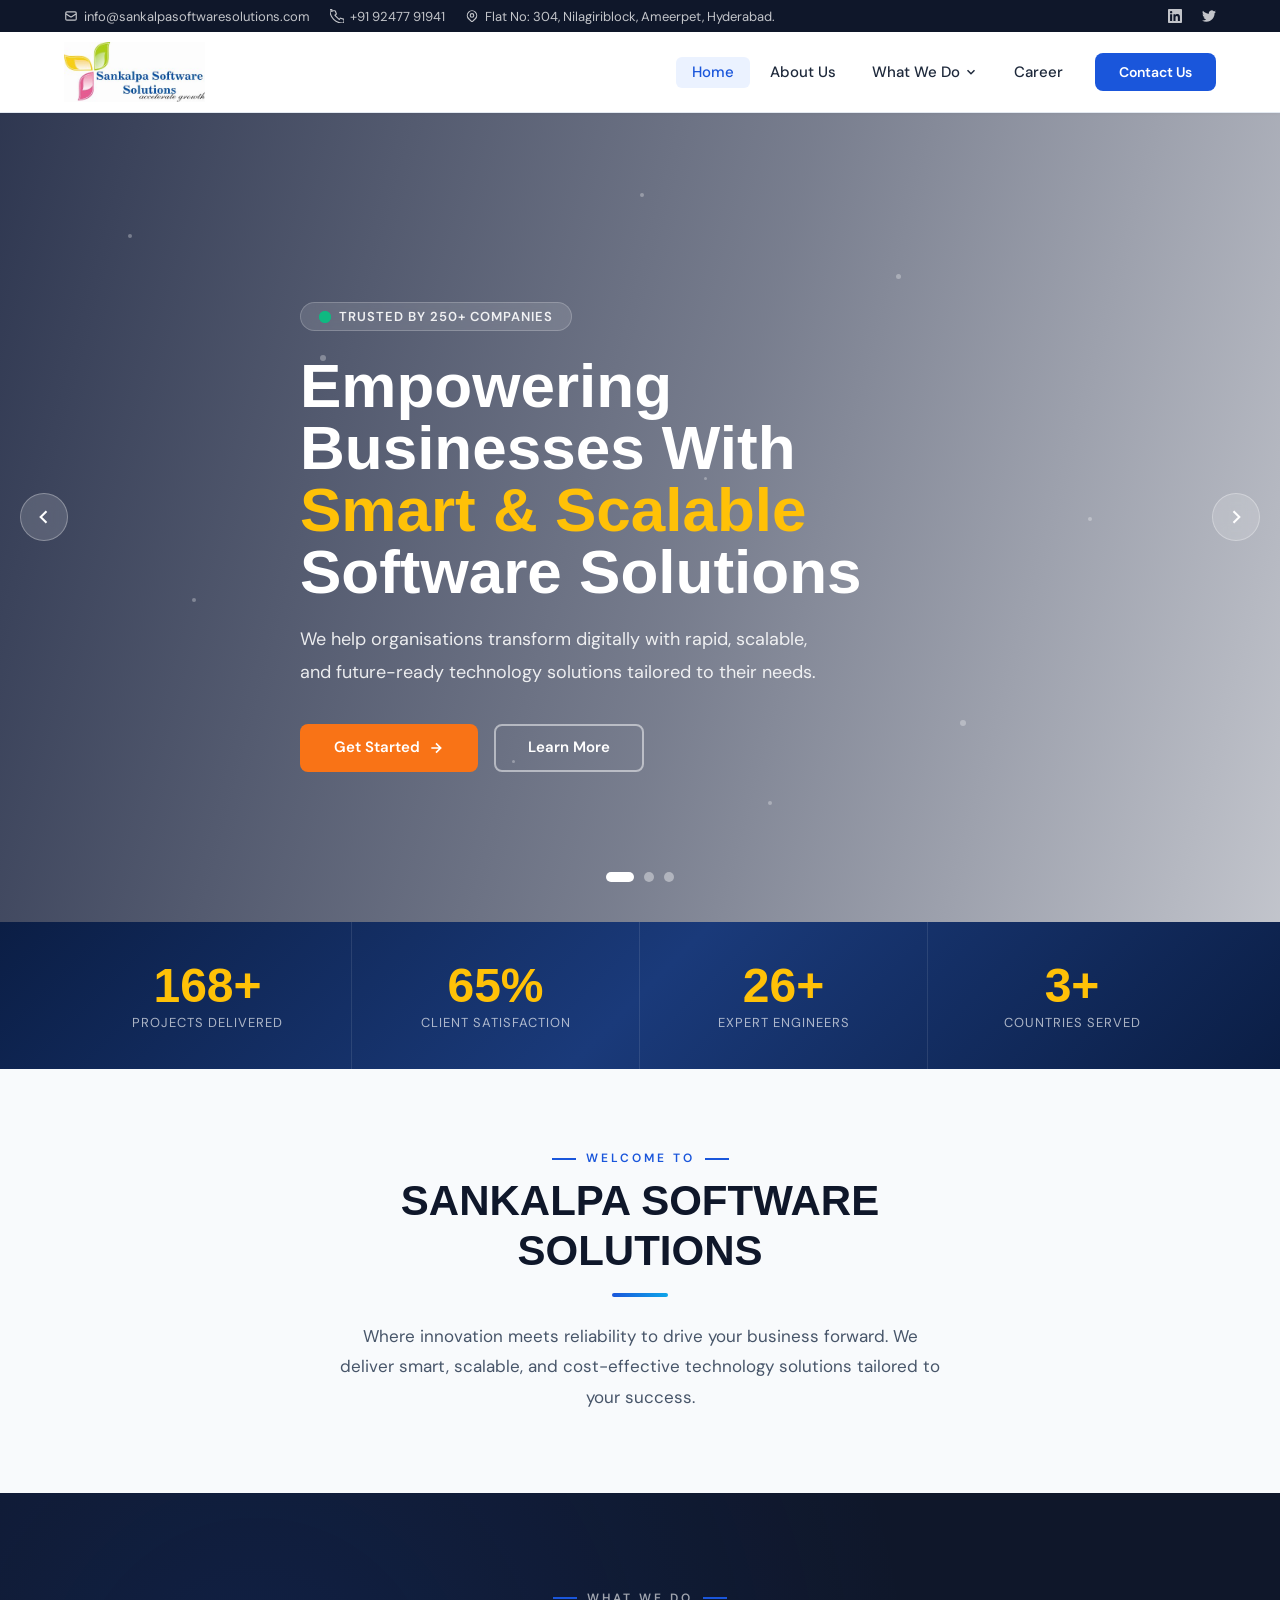
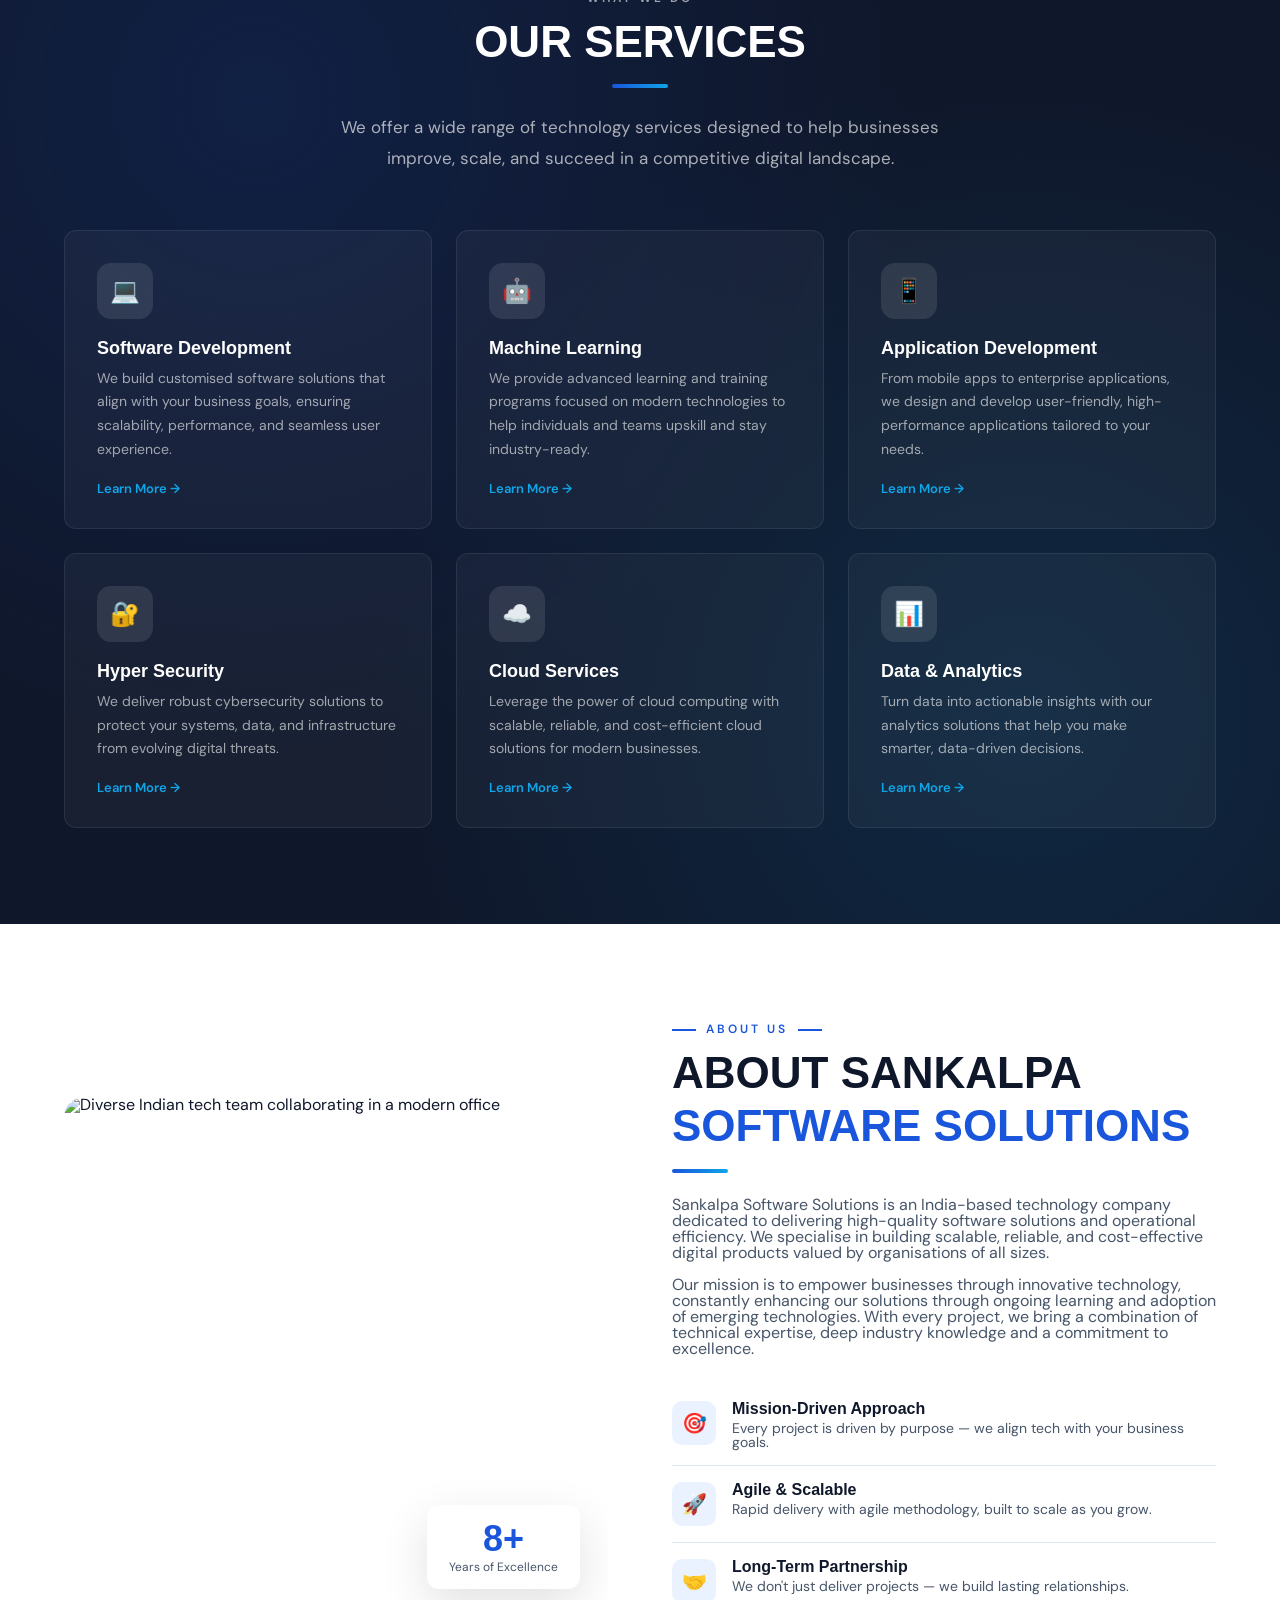
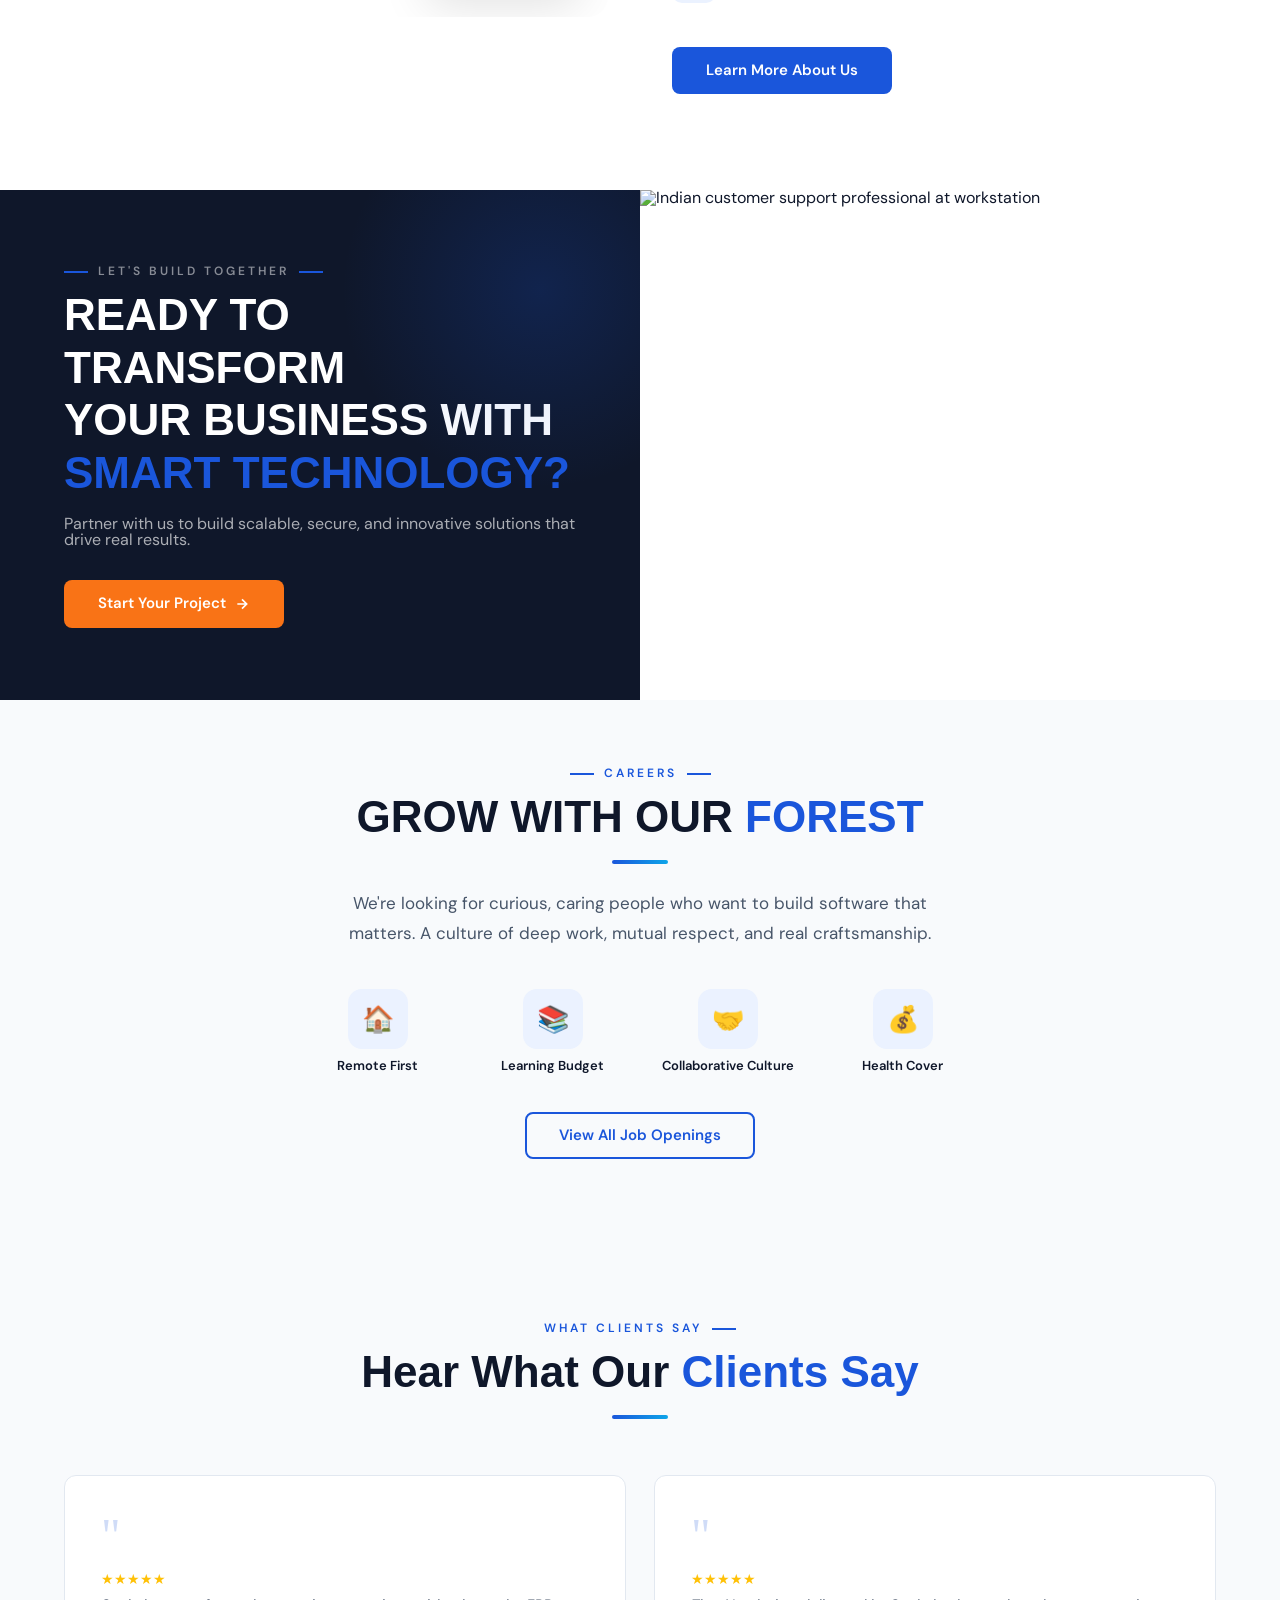
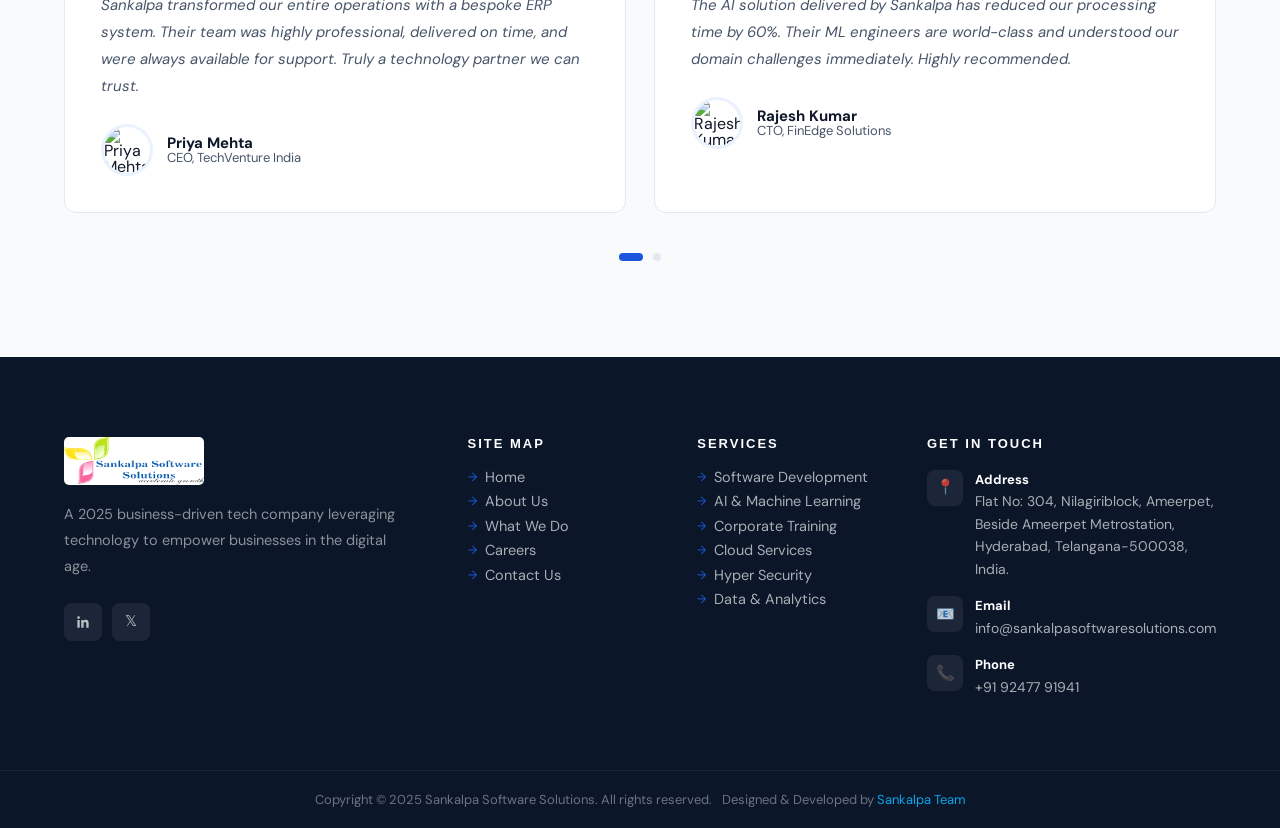
==== index.html @ 9e786988 "Sankalpa software solutions first commitment Sankalpa software solutions first commitment, in this v" ====
<!DOCTYPE html>
<html lang="en">
<head>
  <meta charset="UTF-8" />
  <meta name="viewport" content="width=device-width, initial-scale=1.0" />
  <meta name="description" content="Sankalpa Software Solutions – Empowering businesses with smart, scalable, and cost-effective technology solutions. Software development, AI/ML, Cloud, and more." />
  <meta name="keywords" content="software development India, AI machine learning, cloud services, web development, Sankalpa Software Solutions" />
  <meta name="author" content="Sankalpa Software Solutions" />
  <meta property="og:title" content="Sankalpa Software Solutions | Accelerate Growth" />
  <meta property="og:description" content="Smart & scalable software solutions for businesses of all sizes." />
  <meta property="og:type" content="website" />
  <meta name="robots" content="index, follow" />
  <title>Sankalpa Software Solutions | Smart &amp; Scalable Technology</title>
  <link rel="canonical" href="https://sankalpasoftware.com/" />
  <link rel="stylesheet" href="css/style.css" />
  <link rel="stylesheet" href="css/animations.css" />
</head>
<body>


<!-- ─── TOP BAR ─── -->
<div class="topbar" role="banner" aria-label="Contact information">
  <div class="container">
    <div class="topbar-left">
      <span class="topbar-item">
        <svg width="14" height="14" fill="none" stroke="currentColor" stroke-width="2" viewBox="0 0 24 24" aria-hidden="true"><path d="M3 8l7.89 5.26a2 2 0 002.22 0L21 8M5 19h14a2 2 0 002-2V7a2 2 0 00-2-2H5a2 2 0 00-2 2v10a2 2 0 002 2z"/></svg>
        <a href="mailto:info@sankalpasoftware.com">
          info@sankalpasoftwaresolutions.com</a>
      </span>
      <span class="topbar-item">
        <svg width="14" height="14" fill="none" stroke="currentColor" stroke-width="2" viewBox="0 0 24 24" aria-hidden="true"><path d="M3 5a2 2 0 012-2h3.28a1 1 0 01.948.684l1.498 4.493a1 1 0 01-.502 1.21L8.5 10.5S9.5 12 12 14.5s4 3.5 4 3.5l1.113-1.724a1 1 0 011.21-.502l4.493 1.498A1 1 0 0124 18.72V22a2 2 0 01-2 2h-1C9.716 24 0 14.284 0 3V2a2 2 0 012-2h1z"/></svg>
        <a href="tel:+919876543210">+91 92477 91941</a>
      </span>
      <span class="topbar-item">
        <svg width="14" height="14" fill="none" stroke="currentColor" stroke-width="2" viewBox="0 0 24 24" aria-hidden="true">
          <path d="M17.657 16.657L13.414 20.9a1.998 1.998 0 01-2.827 0l-4.244-4.243a8 8 0 1111.314 0z"/><circle cx="12" cy="11" r="3"/></svg>
        Flat No: 304, Nilagiriblock, Ameerpet, Hyderabad.
        <!--  Flat No: 304, Nilagiriblock, Ameerpet, Beside Ameerpet Metrostation, Hyderabad, Telangana-500038. -->
      </span>
    </div>
    <div class="topbar-right">
      <a href="https://linkedin.com" target="_blank" rel="noopener noreferrer" aria-label="LinkedIn" class="topbar-item">
        <svg width="14" height="14" fill="currentColor" viewBox="0 0 24 24"><path d="M20.447 20.452h-3.554v-5.569c0-1.328-.027-3.037-1.852-3.037-1.853 0-2.136 1.445-2.136 2.939v5.667H9.351V9h3.414v1.561h.046c.477-.9 1.637-1.85 3.37-1.85 3.601 0 4.267 2.37 4.267 5.455v6.286zM5.337 7.433a2.062 2.062 0 01-2.063-2.065 2.064 2.064 0 112.063 2.065zm1.782 13.019H3.555V9h3.564v11.452zM22.225 0H1.771C.792 0 0 .774 0 1.729v20.542C0 23.227.792 24 1.771 24h20.451C23.2 24 24 23.227 24 22.271V1.729C24 .774 23.2 0 22.222 0h.003z"/></svg>
      </a>
      <a href="https://twitter.com" target="_blank" rel="noopener noreferrer" aria-label="Twitter" class="topbar-item">
        <svg width="14" height="14" fill="currentColor" viewBox="0 0 24 24"><path d="M23.953 4.57a10 10 0 01-2.825.775 4.958 4.958 0 002.163-2.723c-.951.555-2.005.959-3.127 1.184a4.92 4.92 0 00-8.384 4.482C7.69 8.095 4.067 6.13 1.64 3.162a4.822 4.822 0 00-.666 2.475c0 1.71.87 3.213 2.188 4.096a4.904 4.904 0 01-2.228-.616v.06a4.923 4.923 0 003.946 4.827 4.996 4.996 0 01-2.212.085 4.936 4.936 0 004.604 3.417 9.867 9.867 0 01-6.102 2.105c-.39 0-.779-.023-1.17-.067a13.995 13.995 0 007.557 2.209c9.053 0 13.998-7.496 13.998-13.985 0-.21 0-.42-.015-.63A9.935 9.935 0 0024 4.59z"/></svg>
      </a>
    </div>
  </div>
</div>

<!-- ─── NAVBAR ─── -->
<header>
  <nav class="navbar" role="navigation" aria-label="Main navigation">
    <div class="container">
      <a href="index.html" class="nav-logo" aria-label="Sankalpa Software Solutions Home">
        <img src="images/logo.png" alt="Sankalpa Software Solutions Logo" width="140" height="52" />
      </a>

      <button class="hamburger" id="hamburger" aria-label="Toggle navigation menu" aria-expanded="false" aria-controls="navMenu">
        <span></span><span></span><span></span>
      </button>

      <ul class="nav-menu" id="navMenu" role="menubar">
        <li class="nav-item" role="none">
          <a href="index.html" class="nav-link active" role="menuitem" aria-current="page">Home</a>
        </li>
        <li class="nav-item" role="none">
          <a href="pages/about.html" class="nav-link" role="menuitem">About Us</a>
        </li>
        <li class="nav-item has-dropdown" role="none">
          <a href="pages/services.html" class="nav-link" role="menuitem" aria-haspopup="true" aria-expanded="false">
            What We Do
            <svg width="14" height="14" fill="none" stroke="currentColor" stroke-width="2.5" viewBox="0 0 24 24" aria-hidden="true"><polyline points="6 9 12 15 18 9"/></svg>
          </a>
          <ul class="dropdown" role="menu" aria-label="Services submenu">
            <li role="none"><a href="pages/service-software.html" class="dropdown-item" role="menuitem">
              <span class="dropdown-icon">💻</span>
              <span>Software Development</span>
            </a></li>
            <li role="none"><a href="pages/service-ai.html" class="dropdown-item" role="menuitem">
              <span class="dropdown-icon">🤖</span>
              <span>AI &amp; Machine Learning</span>
            </a></li>
            <li role="none"><a href="pages/service-training.html" class="dropdown-item" role="menuitem">
              <span class="dropdown-icon">🎓</span>
              <span>Corporate Training</span>
            </a></li>
            <li role="none"><a href="pages/service-cloud.html" class="dropdown-item" role="menuitem">
              <span class="dropdown-icon">☁️</span>
              <span>Cloud Services</span>
            </a></li>
            <li role="none"><a href="pages/service-security.html" class="dropdown-item" role="menuitem">
              <span class="dropdown-icon">🔐</span>
              <span>Hyper Security</span>
            </a></li>
            <li role="none"><a href="pages/service-analytics.html" class="dropdown-item" role="menuitem">
              <span class="dropdown-icon">📊</span>
              <span>Data &amp; Analytics</span>
            </a></li>
          </ul>
        </li>
        <li class="nav-item" role="none">
          <a href="pages/career.html" class="nav-link" role="menuitem">Career</a>
        </li>
        <li class="nav-item nav-cta" role="none">
          <a href="pages/contact.html" class="btn btn-primary btn-sm" role="menuitem">Contact Us</a>
        </li>
      </ul>
    </div>
  </nav>
</header>

<main id="main-content">

<!-- ─── HERO SLIDER ─── -->
<section class="hero" aria-label="Hero section">
  <div class="hero-slider" role="region" aria-roledescription="carousel" aria-label="Featured services">

    <!-- Particles -->
    <div class="hero-particles" aria-hidden="true">
      <div class="particle"></div><div class="particle"></div><div class="particle"></div>
      <div class="particle"></div><div class="particle"></div><div class="particle"></div>
      <div class="particle"></div><div class="particle"></div><div class="particle"></div><div class="particle"></div>
    </div>

    <!-- Slide 1 -->
    <div class="hero-slide active" role="group" aria-roledescription="slide" aria-label="Slide 1 of 3">
      <div class="hero-bg" style="background-image: url('https://images.unsplash.com/photo-1522071820081-009f0129c71c?w=1600&q=85&auto=format&fit=crop')" role="img" aria-label="Team of Indian software professionals collaborating"></div>
      <div class="hero-overlay" aria-hidden="true"></div>
      <div class="container">
        <div class="hero-content">
          <span class="hero-tag">
            <span class="pulse-dot" aria-hidden="true"></span>
            Trusted by 250+ Companies
          </span>
          <h1 class="hero-title">
            Empowering Businesses With<br>
            <em>Smart &amp; Scalable</em><br>
            Software Solutions
          </h1>
          <p class="hero-subtitle">We help organisations transform digitally with rapid, scalable, and future-ready technology solutions tailored to their needs.</p>
          <div class="hero-actions">
            <a href="pages/contact.html" class="btn btn-orange">
              Get Started
              <svg width="16" height="16" fill="none" stroke="currentColor" stroke-width="2.5" viewBox="0 0 24 24" aria-hidden="true"><path d="M5 12h14M12 5l7 7-7 7"/></svg>
            </a>
            <a href="pages/about.html" class="btn btn-outline">Learn More</a>
          </div>
        </div>
      </div>
    </div>

    <!-- Slide 2 -->
    <div class="hero-slide" role="group" aria-roledescription="slide" aria-label="Slide 2 of 3">
      <div class="hero-bg" style="background-image: url('https://images.unsplash.com/photo-1551434678-e076c223a692?w=1600&q=85&auto=format&fit=crop')" role="img" aria-label="Indian developers working on AI projects"></div>
      <div class="hero-overlay" aria-hidden="true"></div>
      <div class="container">
        <div class="hero-content">
          <span class="hero-tag">
            <span class="pulse-dot" aria-hidden="true"></span>
            AI &amp; Machine Learning
          </span>
          <h1 class="hero-title">
            Transform with<br>
            <em>Artificial Intelligence</em><br>
            &amp; Smart Automation
          </h1>
          <p class="hero-subtitle">Unlock the power of AI and ML to automate, predict, and innovate. Future-proof your business with cutting-edge algorithms.</p>
          <div class="hero-actions">
            <a href="pages/service-ai.html" class="btn btn-orange">
              Explore AI Services
              <svg width="16" height="16" fill="none" stroke="currentColor" stroke-width="2.5" viewBox="0 0 24 24" aria-hidden="true"><path d="M5 12h14M12 5l7 7-7 7"/></svg>
            </a>
            <a href="pages/contact.html" class="btn btn-outline">Talk to Expert</a>
          </div>
        </div>
      </div>
    </div>

    <!-- Slide 3 -->
    <div class="hero-slide" role="group" aria-roledescription="slide" aria-label="Slide 3 of 3">
      <div class="hero-bg" style="background-image: url('https://images.unsplash.com/photo-1573164713988-8665fc963095?w=1600&q=85&auto=format&fit=crop')" role="img" aria-label="Corporate training session in India"></div>
      <div class="hero-overlay" aria-hidden="true"></div>
      <div class="container">
        <div class="hero-content">
          <span class="hero-tag">
            <span class="pulse-dot" aria-hidden="true"></span>
            Corporate Training
          </span>
          <h1 class="hero-title">
            Upskill Your Team<br>
            with <em>Expert-Led</em><br>
            Corporate Programs
          </h1>
          <p class="hero-subtitle">Industry-aligned corporate training programs to equip your workforce with the latest tech skills and domain knowledge.</p>
          <div class="hero-actions">
            <a href="pages/service-training.html" class="btn btn-orange">
              View Programs
              <svg width="16" height="16" fill="none" stroke="currentColor" stroke-width="2.5" viewBox="0 0 24 24" aria-hidden="true"><path d="M5 12h14M12 5l7 7-7 7"/></svg>
            </a>
            <a href="pages/contact.html" class="btn btn-outline">Get Proposal</a>
          </div>
        </div>
      </div>
    </div>

    <!-- Arrows -->
    <div class="hero-arrows" aria-hidden="true">
      <button class="hero-arrow" id="heroPrev" aria-label="Previous slide">
        <svg width="20" height="20" fill="none" stroke="currentColor" stroke-width="2.5" viewBox="0 0 24 24"><path d="M15 19l-7-7 7-7"/></svg>
      </button>
      <button class="hero-arrow" id="heroNext" aria-label="Next slide">
        <svg width="20" height="20" fill="none" stroke="currentColor" stroke-width="2.5" viewBox="0 0 24 24"><path d="M9 5l7 7-7 7"/></svg>
      </button>
    </div>

    <!-- Dots -->
    <div class="hero-controls" role="tablist" aria-label="Slide controls">
      <button class="hero-dot active" data-index="0" role="tab" aria-selected="true" aria-label="Go to slide 1"></button>
      <button class="hero-dot" data-index="1" role="tab" aria-selected="false" aria-label="Go to slide 2"></button>
      <button class="hero-dot" data-index="2" role="tab" aria-selected="false" aria-label="Go to slide 3"></button>
    </div>
  </div>
</section>

<!-- ─── STATS ─── -->
<div class="stats-bar" aria-label="Company statistics">
  <div class="container">
    <div class="stats-grid">
      <div class="stat-item reveal">
        <div class="stat-number"><span data-count="250" data-suffix="+">0+</span></div>
        <div class="stat-label">Projects Delivered</div>
      </div>
      <div class="stat-item reveal delay-1">
        <div class="stat-number"><span data-count="98" data-suffix="%">0%</span></div>
        <div class="stat-label">Client Satisfaction</div>
      </div>
      <div class="stat-item reveal delay-2">
        <div class="stat-number"><span data-count="40" data-suffix="+">0+</span></div>
        <div class="stat-label">Expert Engineers</div>
      </div>
      <div class="stat-item reveal delay-3">
        <div class="stat-number"><span data-count="5" data-suffix="+">0+</span></div>
        <div class="stat-label">Countries Served</div>
      </div>
    </div>
  </div>
</div>

<!-- ─── WELCOME ─── -->
<section class="welcome-section" aria-labelledby="welcome-heading">
  <div class="container">
    <div class="welcome-inner text-center reveal">
      <p class="section-label">Welcome To</p>
      <h2 id="welcome-heading" class="section-title">SANKALPA SOFTWARE SOLUTIONS</h2>
      <div class="divider center"></div>
      <p class="section-subtitle">Where innovation meets reliability to drive your business forward. We deliver smart, scalable, and cost-effective technology solutions tailored to your success.</p>
    </div>
  </div>
</section>

<!-- ─── SERVICES ─── -->
<section class="services-section section" id="services" aria-labelledby="services-heading">
  <div class="services-bg-pattern" aria-hidden="true"></div>
  <div class="container">
    <div class="section-header text-center reveal">
      <p class="section-label" style="color:rgba(255,255,255,.6);">What We Do</p>
      <h2 id="services-heading" class="section-title" style="color:var(--white);">OUR SERVICES</h2>
      <div class="divider center"></div>
      <p class="section-subtitle" style="color:rgba(255,255,255,.65);">We offer a wide range of technology services designed to help businesses improve, scale, and succeed in a competitive digital landscape.</p>
    </div>
    <div class="services-grid stagger-children">
      <article class="service-card reveal" aria-label="Software Development service">
        <div class="service-icon" aria-hidden="true">💻</div>
        <h3 class="service-title">Software Development</h3>
        <p class="service-desc">We build customised software solutions that align with your business goals, ensuring scalability, performance, and seamless user experience.</p>
        <a href="pages/service-software.html" class="service-link" aria-label="Learn more about Software Development">Learn More →</a>
      </article>
     <article class="service-card reveal" aria-label="Software Development service">
        <div class="service-icon" aria-hidden="true">🤖</div>
        <h3 class="service-title">Machine Learning</h3>
        <p class="service-desc">We provide advanced learning and training programs focused on modern technologies to help individuals and teams upskill and stay industry-ready.</p>
        <a href="pages/service-ai.html" class="service-link" aria-label="Learn more about Machine Learning">Learn More →</a>
      </article>
       <!-- <article class="service-card featured reveal delay-1" aria-label="Machine Learning service">
        <div class="service-icon" aria-hidden="true">🤖</div>
        <h3 class="service-title">Machine Learning</h3>
        <p class="service-desc">We provide advanced learning and training programs focused on modern technologies to help individuals and teams upskill and stay industry-ready.</p>
        <a href="pages/service-ai.html" class="service-link" aria-label="Learn more about Machine Learning">Learn More →</a>
      </article> -->
      <article class="service-card reveal delay-2" aria-label="Application Development service">
        <div class="service-icon" aria-hidden="true">📱</div>
        <h3 class="service-title">Application Development</h3>
        <p class="service-desc">From mobile apps to enterprise applications, we design and develop user-friendly, high-performance applications tailored to your needs.</p>
        <a href="pages/service-software.html" class="service-link" aria-label="Learn more about Application Development">Learn More →</a>
      </article>
      <article class="service-card reveal delay-1" aria-label="Hyper Security service">
        <div class="service-icon" aria-hidden="true">🔐</div>
        <h3 class="service-title">Hyper Security</h3>
        <p class="service-desc">We deliver robust cybersecurity solutions to protect your systems, data, and infrastructure from evolving digital threats.</p>
        <a href="pages/service-security.html" class="service-link" aria-label="Learn more about Hyper Security">Learn More →</a>
      </article>
      <article class="service-card reveal delay-2" aria-label="Cloud Services">
        <div class="service-icon" aria-hidden="true">☁️</div>
        <h3 class="service-title">Cloud Services</h3>
        <p class="service-desc">Leverage the power of cloud computing with scalable, reliable, and cost-efficient cloud solutions for modern businesses.</p>
        <a href="pages/service-cloud.html" class="service-link" aria-label="Learn more about Cloud Services">Learn More →</a>
      </article>
      <article class="service-card reveal delay-3" aria-label="Data and Analytics service">
        <div class="service-icon" aria-hidden="true">📊</div>
        <h3 class="service-title">Data &amp; Analytics</h3>
        <p class="service-desc">Turn data into actionable insights with our analytics solutions that help you make smarter, data-driven decisions.</p>
        <a href="pages/service-analytics.html" class="service-link" aria-label="Learn more about Data and Analytics">Learn More →</a>
      </article>
    </div>
  </div>
</section>

<!-- ─── ABOUT ─── -->
<section class="section" id="about" aria-labelledby="about-heading">
  <div class="container">
    <div class="about-grid">
      <div class="about-img-wrap reveal-left">
        <img
          src="https://images.unsplash.com/photo-1521737711867-e3b97375f902?w=700&q=85&auto=format&fit=crop"
          alt="Diverse Indian tech team collaborating in a modern office"
          width="700" height="520"
          loading="lazy"
        />
        <div class="about-img-badge">
          <div class="about-img-badge-number">8+</div>
          <div class="about-img-badge-text">Years of Excellence</div>
        </div>
      </div>
      <div class="about-content reveal-right">
        <p class="section-label">About Us</p>
        <h2 id="about-heading" class="section-title">ABOUT SANKALPA<br><span>SOFTWARE SOLUTIONS</span></h2>
        <div class="divider"></div>
        <p style="color:var(--mid); margin-bottom:16px;">Sankalpa Software Solutions is an India-based technology company dedicated to delivering high-quality software solutions and operational efficiency. We specialise in building scalable, reliable, and cost-effective digital products valued by organisations of all sizes.</p>
        <p style="color:var(--mid);">Our mission is to empower businesses through innovative technology, constantly enhancing our solutions through ongoing learning and adoption of emerging technologies. With every project, we bring a combination of technical expertise, deep industry knowledge and a commitment to excellence.</p>
        <div class="about-features">
          <div class="about-feature">
            <div class="about-feature-icon" aria-hidden="true">🎯</div>
            <div>
              <h3 class="about-feature-title">Mission-Driven Approach</h3>
              <p class="about-feature-desc">Every project is driven by purpose — we align tech with your business goals.</p>
            </div>
          </div>
          <div class="about-feature">
            <div class="about-feature-icon" aria-hidden="true">🚀</div>
            <div>
              <h3 class="about-feature-title">Agile &amp; Scalable</h3>
              <p class="about-feature-desc">Rapid delivery with agile methodology, built to scale as you grow.</p>
            </div>
          </div>
          <div class="about-feature">
            <div class="about-feature-icon" aria-hidden="true">🤝</div>
            <div>
              <h3 class="about-feature-title">Long-Term Partnership</h3>
              <p class="about-feature-desc">We don't just deliver projects — we build lasting relationships.</p>
            </div>
          </div>
        </div>
        <a href="pages/about.html" class="btn btn-primary">Learn More About Us</a>
      </div>
    </div>
  </div>
</section>

<!-- ─── CTA SECTION ─── -->
<section class="cta-section" aria-labelledby="cta-heading">
  <div class="cta-grid">
    <div class="cta-right">
      <p class="section-label" style="color:rgba(255,255,255,.5)">Let's Build Together</p>
      <h2 id="cta-heading" class="section-title" style="color:var(--white);">READY TO TRANSFORM<br>YOUR BUSINESS WITH<br><span>SMART TECHNOLOGY?</span></h2>
      <p style="color:rgba(255,255,255,.65); margin-bottom:32px; font-size:16px;">Partner with us to build scalable, secure, and innovative solutions that drive real results.</p>
      <a href="pages/contact.html" class="btn btn-orange">
        Start Your Project
        <svg width="16" height="16" fill="none" stroke="currentColor" stroke-width="2.5" viewBox="0 0 24 24" aria-hidden="true"><path d="M5 12h14M12 5l7 7-7 7"/></svg>
      </a>
    </div>
    <div class="cta-left">
      <img
        src="https://images.unsplash.com/photo-1600880292203-757bb62b4baf?w=800&q=85&auto=format&fit=crop"
        alt="Indian customer support professional at workstation"
        width="800" height="480"
        loading="lazy"
      />
    </div>
    
  </div>
</section>

<!-- ─── CAREERS TEASER ─── -->
<section class="section section-sm" style="background:var(--bg);" aria-labelledby="careers-heading">
  <div class="container text-center reveal">
    <p class="section-label">Careers</p>
    <h2 id="careers-heading" class="section-title">GROW WITH OUR <span>FOREST</span></h2>
    <div class="divider center"></div>
    <p class="section-subtitle" style="margin:0 auto 40px;">We're looking for curious, caring people who want to build software that matters. A culture of deep work, mutual respect, and real craftsmanship.</p>
    <div class="careers-perks" style="justify-content:center; max-width:680px; margin:0 auto 40px;">
      <div class="perk-item reveal delay-1">
        <div class="perk-icon" aria-hidden="true">🏠</div>
        <span class="perk-label">Remote First</span>
      </div>
      <div class="perk-item reveal delay-2">
        <div class="perk-icon" aria-hidden="true">📚</div>
        <span class="perk-label">Learning Budget</span>
      </div>
      <div class="perk-item reveal delay-3">
        <div class="perk-icon" aria-hidden="true">🤝</div>
        <span class="perk-label">Collaborative Culture</span>
      </div>
      <div class="perk-item reveal delay-4">
        <div class="perk-icon" aria-hidden="true">💰</div>
        <span class="perk-label">Health Cover</span>
      </div>
    </div>
    <a href="pages/career.html" class="btn btn-outline-blue">View All Job Openings</a>
  </div>
</section>

<!-- ─── TESTIMONIALS ─── -->
<section class="testimonials-section section" aria-labelledby="testi-heading">
  <div class="container">
    <div class="section-header center reveal">
      <p class="section-label">What Clients Say</p>
      <h2 id="testi-heading" class="section-title">Hear What Our <span>Clients Say</span></h2>
      <div class="divider center"></div>
    </div>
    <div class="testimonials-slider-wrap" role="region" aria-label="Client testimonials carousel">
      <div class="testimonials-track">
        <article class="testimonial-card reveal">
          <div class="quote-icon" aria-hidden="true">"</div>
          <div class="stars" aria-label="5 star rating">★★★★★</div>
          <p class="testimonial-text">Sankalpa transformed our entire operations with a bespoke ERP system. Their team was highly professional, delivered on time, and were always available for support. Truly a technology partner we can trust.</p>
          <div class="testimonial-author">
            <img src="https://images.unsplash.com/photo-1580489944761-15a19d654956?w=100&q=80&auto=format&fit=crop&crop=face" alt="Priya Mehta" class="author-avatar" loading="lazy" />
            <div>
              <p class="author-name">Priya Mehta</p>
              <p class="author-role">CEO, TechVenture India</p>
            </div>
          </div>
        </article>
        <article class="testimonial-card reveal delay-1">
          <div class="quote-icon" aria-hidden="true">"</div>
          <div class="stars" aria-label="5 star rating">★★★★★</div>
          <p class="testimonial-text">The AI solution delivered by Sankalpa has reduced our processing time by 60%. Their ML engineers are world-class and understood our domain challenges immediately. Highly recommended.</p>
          <div class="testimonial-author">
            <img src="https://images.unsplash.com/photo-1506794778202-cad84cf45f1d?w=100&q=80&auto=format&fit=crop&crop=face" alt="Rajesh Kumar" class="author-avatar" loading="lazy" />
            <div>
              <p class="author-name">Rajesh Kumar</p>
              <p class="author-role">CTO, FinEdge Solutions</p>
            </div>
          </div>
        </article>
        <article class="testimonial-card reveal delay-2">
          <div class="quote-icon" aria-hidden="true">"</div>
          <div class="stars" aria-label="5 star rating">★★★★★</div>
          <p class="testimonial-text">Outstanding corporate training program. Our team's productivity and technical skills improved dramatically after the 3-week intensive program. Will definitely engage again for advanced courses.</p>
          <div class="testimonial-author">
            <img src="https://images.unsplash.com/photo-1607746882042-944635dfe10e?w=100&q=80&auto=format&fit=crop&crop=face" alt="Anita Sharma" class="author-avatar" loading="lazy" />
            <div>
              <p class="author-name">Anita Sharma</p>
              <p class="author-role">HR Director, GlobalTech India</p>
            </div>
          </div>
        </article>
        <article class="testimonial-card reveal delay-3">
          <div class="quote-icon" aria-hidden="true">"</div>
          <div class="stars" aria-label="5 star rating">★★★★★</div>
          <p class="testimonial-text">We migrated our entire infrastructure to cloud with Sankalpa's help. The process was seamless, cost-effective, and our uptime has been 99.9% ever since. Excellent technical expertise.</p>
          <div class="testimonial-author">
            <img src="https://images.unsplash.com/photo-1552058544-f2b08422138a?w=100&q=80&auto=format&fit=crop&crop=face" alt="Arjun Nair" class="author-avatar" loading="lazy" />
            <div>
              <p class="author-name">Arjun Nair</p>
              <p class="author-role">COO, Logistics Plus</p>
            </div>
          </div>
        </article>
      </div>
    </div>
    <div class="testi-nav" role="tablist" aria-label="Testimonial navigation">
      <button class="testi-dot active" role="tab" aria-selected="true" aria-label="Page 1"></button>
      <button class="testi-dot" role="tab" aria-selected="false" aria-label="Page 2"></button>
    </div>
  </div>
</section>

</main>

<!-- ─── FOOTER ─── -->
<footer role="contentinfo">
  <div class="container">
    <div class="footer-grid">
      <div class="footer-about">
        <div class="footer-logo">
          <img src="images/logo.png" alt="Sankalpa Software Solutions" width="140" height="52" loading="lazy" />
        </div>
        <p>A 2025 business-driven tech company leveraging technology to empower businesses in the digital age.</p>
        <div class="social-links" aria-label="Social media links">
           <a href="https://linkedin.com" target="_blank" rel="noopener noreferrer" class="social-link" aria-label="LinkedIn"><svg width="16" height="16" fill="currentColor" viewBox="0 0 24 24"><path d="M20.447 20.452h-3.554v-5.569c0-1.328-.027-3.037-1.852-3.037-1.853 0-2.136 1.445-2.136 2.939v5.667H9.351V9h3.414v1.561h.046c.477-.9 1.637-1.85 3.37-1.85 3.601 0 4.267 2.37 4.267 5.455v6.286zM5.337 7.433a2.062 2.062 0 01-2.063-2.065 2.064 2.064 0 112.063 2.065zm1.782 13.019H3.555V9h3.564v11.452z"/></svg></a>
          <a href="https://twitter.com" target="_blank" rel="noopener noreferrer" class="social-link" aria-label="Twitter">𝕏</a>

          <!-- <a href="https://linkedin.com" target="_blank" rel="noopener noreferrer" class="social-link" aria-label="LinkedIn">
            <svg width="16" height="16" fill="currentColor" viewBox="0 0 24 24"><path d="M20.447 20.452h-3.554v-5.569c0-1.328-.027-3.037-1.852-3.037-1.853 0-2.136 1.445-2.136 2.939v5.667H9.351V9h3.414v1.561h.046c.477-.9 1.637-1.85 3.37-1.85 3.601 0 4.267 2.37 4.267 5.455v6.286zM5.337 7.433a2.062 2.062 0 01-2.063-2.065 2.064 2.064 0 112.063 2.065zm1.782 13.019H3.555V9h3.564v11.452zM22.225 0H1.771C.792 0 0 .774 0 1.729v20.542C0 23.227.792 24 1.771 24h20.451C23.2 24 24 23.227 24 22.271V1.729C24 .774 23.2 0 22.222 0h.003z"/></svg>
          </a>
          <a href="https://twitter.com" target="_blank" rel="noopener noreferrer" class="social-link" aria-label="Twitter">
            <svg width="16" height="16" fill="currentColor" viewBox="0 0 24 24"><path d="M23.953 4.57a10 10 0 01-2.825.775 4.958 4.958 0 002.163-2.723c-.951.555-2.005.959-3.127 1.184a4.92 4.92 0 00-8.384 4.482C7.69 8.095 4.067 6.13 1.64 3.162a4.822 4.822 0 00-.666 2.475c0 1.71.87 3.213 2.188 4.096a4.904 4.904 0 01-2.228-.616v.06a4.923 4.923 0 003.946 4.827 4.996 4.996 0 01-2.212.085 4.936 4.936 0 004.604 3.417 9.867 9.867 0 01-6.102 2.105c-.39 0-.779-.023-1.17-.067a13.995 13.995 0 007.557 2.209c9.053 0 13.998-7.496 13.998-13.985 0-.21 0-.42-.015-.63A9.935 9.935 0 0024 4.59z"/></svg>
          </a>
          <a href="https://instagram.com" target="_blank" rel="noopener noreferrer" class="social-link" aria-label="Instagram">📸</a>
          <a href="https://youtube.com" target="_blank" rel="noopener noreferrer" class="social-link" aria-label="YouTube">▶</a> -->
        </div>
      </div>
      <div>
        <h3 class="footer-heading">Site Map</h3>
        <nav aria-label="Footer navigation" class="footer-links">
          <a href="index.html" class="footer-link">Home</a>
          <a href="pages/about.html" class="footer-link">About Us</a>
          <a href="pages/services.html" class="footer-link">What We Do</a>
          <a href="pages/career.html" class="footer-link">Careers</a>
          <a href="pages/contact.html" class="footer-link">Contact Us</a>
        </nav>
      </div>
      <div>
        <h3 class="footer-heading">Services</h3>
        <nav aria-label="Services footer navigation" class="footer-links">
          <a href="pages/service-software.html" class="footer-link">Software Development</a>
          <a href="pages/service-ai.html" class="footer-link">AI &amp; Machine Learning</a>
          <a href="pages/service-training.html" class="footer-link">Corporate Training</a>
          <a href="pages/service-cloud.html" class="footer-link">Cloud Services</a>
          <a href="pages/service-security.html" class="footer-link">Hyper Security</a>
          <a href="pages/service-analytics.html" class="footer-link">Data &amp; Analytics</a>
        </nav>
      </div>
      <div>
        <h3 class="footer-heading">Get In Touch</h3>
        <address style="font-style:normal;">
          <div class="footer-contact-item">
            <div class="footer-contact-icon" aria-hidden="true">📍</div>
            <div class="footer-contact-text">
              <strong>Address</strong>
              Flat No: 304, Nilagiriblock, Ameerpet, Beside Ameerpet Metrostation, Hyderabad, Telangana-500038, India.
            </div>
          </div>
          <div class="footer-contact-item">
            <div class="footer-contact-icon" aria-hidden="true">📧</div>
            <div class="footer-contact-text">
              <strong>Email</strong>
              <a href="mailto:info@sankalpasoftware.com" style="color:rgba(255,255,255,.65)">info@sankalpasoftwaresolutions.com</a>
            </div>
          </div>
          <div class="footer-contact-item">
            <div class="footer-contact-icon" aria-hidden="true">📞</div>
            <div class="footer-contact-text">
              <strong>Phone</strong>
              <a href="tel:+919876543210" style="color:rgba(255,255,255,.65)">
               +91 92477 91941</a>
            </div>
          </div>
        </address>
      </div>
    </div>
  </div>
  <div class="footer-bottom">
    <div class="container" style="display:flex;justify-content:space-between;align-items:center;flex-wrap:wrap;gap:10px;">
      <p>Copyright &copy; 2025 Sankalpa Software Solutions. All rights reserved.</p>
      <p>Designed &amp; Developed by <a href="#">Sankalpa Team</a></p>
    </div>
  </div>
</footer>

<!-- Back To Top -->
<button id="backToTop" aria-label="Back to top">
  <svg width="20" height="20" fill="none" stroke="currentColor" stroke-width="2.5" viewBox="0 0 24 24" aria-hidden="true"><path d="M5 15l7-7 7 7"/></svg>
</button>

<script src="js/main.js"></script>
</body>
</html>
---- css/style.css ----
/* ============================================================
   SANKALPA SOFTWARE SOLUTIONS — Main Stylesheet
   W3C Compliant | Responsive | Accessible
   ============================================================ */

@import url('https://fonts.googleapis.com/css2?family=Syne:wght@400;500;600;700;800&family=DM+Sans:ital,wght@0,300;0,400;0,500;0,600;1,400&display=swap');

/* ─── CSS VARIABLES ─── */
:root {
  --blue:       #1A56DB;
  --blue-dark:  #1241a8;
  --blue-light: #EBF2FF;
  --teal:       #0EA5E9;
  --orange:     #F97316;
  --yellow:     #FFC107;
  --pink:       #EC4899;
  --green:      #10B981;
  --dark:       #0F172A;
  --dark-2:     #1E293B;
  --mid:        #475569;
  --light:      #94A3B8;
  --border:     #E2E8F0;
  --bg:         #F8FAFC;
  --white:      #FFFFFF;

  --font-head:  'Roboto', sans-serif;
  --font-body:  'DM Sans', inter;

  --radius-sm:  6px;
  --radius:     12px;
  --radius-lg:  20px;
  --radius-xl:  32px;

  --shadow-sm:  0 1px 4px rgba(0,0,0,.06);
  --shadow:     0 4px 20px rgba(0,0,0,.08);
  --shadow-lg:  0 16px 48px rgba(0,0,0,.12);
  --shadow-xl:  0 32px 80px rgba(0,0,0,.18);

  --transition: all .3s cubic-bezier(.4,0,.2,1);
  --transition-slow: all .6s cubic-bezier(.4,0,.2,1);
}

/* ─── RESET & BASE ─── */
*, *::before, *::after { box-sizing: border-box; margin: 0; padding: 0; }
html { scroll-behavior: smooth; font-size: 16px; }
body {
  font-family: var(--font-body);
  color: var(--dark);
  background: var(--white);
  line-height: 1.0;
  overflow-x: hidden;
}
img { max-width: 100%; height: auto; display: block; }
a { text-decoration: none; color: inherit; transition: var(--transition); }
ul, ol { list-style: none; }
button { cursor: pointer; font-family: var(--font-body); }
h1,h2,h3,h4,h5,h6 { font-family: var(--font-head); line-height: 1.00; }

/* ─── UTILITIES ─── */
.container { max-width: 1200px; 
  margin: 0 auto; 
  /* left: 100px; */
  /* padding: 0 200px;  */
  padding: 0 24px;

}
header {
  background: var(--bg-white);
  box-shadow: var(--shadow-sm);
  position: sticky;
  top: 0;
  z-index: 1000;
  border-bottom: 3px solid var(--accent);
}
.container-wide { max-width: 1400px; margin: 0 auto; padding: 0 24px; }
.section { padding: 96px 0; }
.section-sm { padding: 64px 0; }
.text-center { text-align: center; }
.text-white { color: var(--white); }

/* Section Headers */
.section-label {
  display: inline-block;
  font-size: 12px;
  font-weight: 600;
  letter-spacing: 3px;
  text-transform: uppercase;
  color: var(--blue);
  margin-bottom: 12px;
  position: relative;
}
.section-label::before {
  content: '';
  display: inline-block;
  width: 24px; height: 2px;
  background: var(--blue);
  vertical-align: middle;
  margin-right: 10px;
}
.section-label::after{
  content: '';
  display: inline-block;
  width: 24px; height: 2px;
  background: var(--blue);
  vertical-align: middle;
  margin-left: 10px;
}
.section-title {
  font-size: clamp(28px, 4vw, 44px);
  font-weight: 800;
  color: var(--dark);
  margin-bottom: 16px;
  line-height: 1.2;
}
.section-title span { color: var(--blue); }
.section-subtitle {
  font-size: 17px;
  color: var(--mid);
  max-width: 600px;
  line-height: 1.8;
  text-align: center;
  margin: 0 auto;
}
.section-header { margin-bottom: 56px; }
.section-header.center { text-align: center; }
.section-header.center .section-subtitle { margin: 0 auto; }
.section-header.center .section-label::before { display: none; }

/* Divider */
.divider {
  width: 56px; height: 4px;
  background: linear-gradient(90deg, var(--blue), var(--teal));
  border-radius: 2px;
  margin: 16px 0 24px;
}
.divider.center { margin: 16px auto 24px; }

/* ─── BUTTONS ─── */
.btn {
  display: inline-flex;
  align-items: center;
  gap: 8px;
  padding: 14px 32px;
  border-radius: 8px;
  font-size: 15px;
  font-weight: 600;
  font-family: var(--font-body);
  border: 2px solid transparent;
  transition: var(--transition);
  position: relative;
  overflow: hidden;
}
.btn::before {
  content: '';
  position: absolute;
  inset: 0;
  background: rgba(255,255,255,.15);
  transform: translateX(-100%);
  transition: transform .4s ease;
}
.btn:hover::before { transform: translateX(0); }
.btn:focus-visible { outline: 3px solid var(--blue); outline-offset: 3px; }

.btn-primary {
  background: var(--blue);
  color: var(--white);
}
.btn-primary:hover {
  background: var(--blue-dark);
  transform: translateY(-2px);
  box-shadow: 0 8px 24px rgba(26,86,219,.35);
}
.btn-outline {
  background: transparent;
  color: var(--white);
  border-color: rgba(255,255,255,.5);
}
.btn-outline:hover {
  background: var(--white);
  color: var(--blue);
  border-color: var(--white);
  transform: translateY(-2px);
}
.btn-outline-blue {
  background: transparent;
  color: var(--blue);
  border-color: var(--blue);
}
.btn-outline-blue:hover {
  background: var(--blue);
  color: var(--white);
  transform: translateY(-2px);
  box-shadow: 0 8px 24px rgba(26,86,219,.25);
}
.btn-orange {
  background: var(--orange);
  color: var(--white);
}
.btn-orange:hover {
  background: #ea6c0a;
  transform: translateY(-2px);
  box-shadow: 0 8px 24px rgba(249,115,22,.35);
}
.btn-sm { padding: 10px 22px; font-size: 14px; }
.btn-icon { width: 44px; height: 44px; padding: 0; display: inline-flex; align-items: center; justify-content: center; border-radius: 50%; }

/* ─── BADGE ─── */
.badge {
  display: inline-flex;
  align-items: center;
  gap: 6px;
  padding: 5px 14px;
  border-radius: 20px;
  font-size: 13px;
  font-weight: 600;
}
.badge-blue { background: var(--blue-light); color: var(--blue); }
.badge-green { background: #ECFDF5; color: var(--green); }
.badge-orange { background: #FFF7ED; color: var(--orange); }

/* ─── CARD ─── */
.card {
  background: var(--white);
  border-radius: var(--radius);
  border: 1px solid var(--border);
  padding: 32px;
  transition: var(--transition);
  position: relative;
  overflow: hidden;
}
.card:hover {
  box-shadow: var(--shadow-lg);
  border-color: transparent;
  transform: translateY(-4px);
}
.card::after {
  content: '';
  position: absolute;
  bottom: 0; left: 0; right: 0;
  height: 3px;
  background: linear-gradient(90deg, var(--blue), var(--teal));
  transform: scaleX(0);
  transition: transform .3s ease;
  transform-origin: left;
}
.card:hover::after { transform: scaleX(1); }

/* ─── SCROLL ANIMATION BASE ─── */
.reveal {
  opacity: 0;
  transform: translateY(36px);
  transition: opacity .7s ease, transform .7s ease;
}
.reveal.visible {
  opacity: 1;
  transform: translateY(0);
}
.reveal-left {
  opacity: 0;
  transform: translateX(-40px);
  transition: opacity .7s ease, transform .7s ease;
}
.reveal-left.visible { opacity: 1; transform: translateX(0); }
.reveal-right {
  opacity: 0;
  transform: translateX(40px);
  transition: opacity .7s ease, transform .7s ease;
}
.reveal-right.visible { opacity: 1; transform: translateX(0); }

.delay-1 { transition-delay: .1s; }
.delay-2 { transition-delay: .2s; }
.delay-3 { transition-delay: .3s; }
.delay-4 { transition-delay: .4s; }
.delay-5 { transition-delay: .5s; }

/* ─── PULSE DOT ─── */
@keyframes pulse-ring {
  0% { transform: scale(1); opacity: .6; }
  100% { transform: scale(1.8); opacity: 0; }
}
.pulse-dot {
  position: relative;
  display: inline-block;
  width: 12px; height: 12px;
  border-radius: 50%;
  background: var(--green);
}
.pulse-dot::after {
  content: '';
  position: absolute;
  inset: 0;
  border-radius: 50%;
  background: var(--green);
  animation: pulse-ring 1.5s ease-out infinite;
}

/* ─── TOP BAR ─── */
.topbar {
  background: var(--dark);
  color: rgba(255,255,255,.75);
  font-size: 13px;
  padding: 9px 0;

  /*  */
  position: relative; /* ensure it scrolls normally */
  z-index: 1;
}
.topbar .container {
  display: flex;
  justify-content: space-between;
  align-items: center;
  gap: 16px;
  flex-wrap: wrap;
}
.topbar-left, .topbar-right {
  display: flex;
  align-items: center;
  gap: 20px;
  flex-wrap: wrap;
}
.topbar a { color: rgba(255,255,255,.75); }
.topbar a:hover { color: var(--teal); }
.topbar-item { display: flex; align-items: center; gap: 6px; }
.topbar-item svg { flex-shrink: 0; }

/* ─── HEADER / NAVBAR ─── */
.navbar {
  background: var(--white);
  position: sticky;
  top: 0;
  z-index: 1000;
  box-shadow: 0 1px 0 var(--border);
  transition: var(--transition);
  
    /*  */
  position: sticky;
  top: 0;
  z-index: 1000;
}
.navbar.scrolled {
  box-shadow: var(--shadow);
  box-shadow: 0 4px 20px rgba(0,0,0,.08);
    backdrop-filter: blur(10px);
  -webkit-backdrop-filter: blur(10px);
}
.navbar .container {
  display: flex;
  align-items: center;
  justify-content: space-between;
  height: 80px;
}
.nav-logo {
  display: flex;
  align-items: center;
  gap: 10px;
  flex-shrink: 0;
}
.nav-logo img { height: 60px; width: auto; }

.nav-menu {
  display: flex;
  align-items: center;
  gap: 4px;
}
.nav-item { position: relative; }
.nav-link {
  display: flex;
  align-items: center;
  gap: 4px;
  padding: 8px 16px;
  font-size: 15px;
  font-weight: 500;
  color: var(--dark-2);
  border-radius: var(--radius-sm);
  transition: var(--transition);
  white-space: nowrap;
}
.nav-link:hover, .nav-link.active {
  color: var(--blue);
  background: var(--blue-light);
}
.nav-link svg { transition: transform .2s ease; }
.nav-item:hover .nav-link svg { transform: rotate(180deg); }

/* Dropdown */
.dropdown {
  position: absolute;
  top: calc(100% + 8px);
  left: 0;
  min-width: 240px;
  background: var(--white);
  border-radius: var(--radius);
  box-shadow: var(--shadow-xl);
  border: 1px solid var(--border);
  padding: 8px;
  opacity: 0;
  visibility: hidden;
  transform: translateY(-8px);
  transition: var(--transition);
  z-index: 200;
}
.nav-item:hover .dropdown {
  opacity: 1;
  visibility: visible;
  transform: translateY(0);
}
.dropdown-item {
  display: flex;
  align-items: center;
  gap: 12px;
  padding: 11px 16px;
  border-radius: var(--radius-sm);
  font-size: 14.5px;
  font-weight: 500;
  color: var(--dark-2);
  transition: var(--transition);
}
.dropdown-item:hover {
  background: var(--blue-light);
  color: var(--blue);
}
.dropdown-icon {
  width: 32px; height: 32px;
  border-radius: 8px;
  background: var(--blue-light);
  display: flex;
  align-items: center;
  justify-content: center;
  flex-shrink: 0;
  color: var(--blue);
  font-size: 16px;
  transition: var(--transition);
}
.dropdown-item:hover .dropdown-icon {
  background: var(--blue);
  color: var(--white);
}

.nav-cta { margin-left: 12px; }

/* Hamburger */
.hamburger {
  display: none;
  flex-direction: column;
  gap: 5px;
  background: none;
  border: none;
  padding: 8px;
  cursor: pointer;
  z-index: 1100;
}
.hamburger span {
  display: block;
  width: 24px; height: 2px;
  background: var(--dark);
  border-radius: 2px;
  transition: var(--transition);
}
.hamburger.open span:nth-child(1) { transform: translateY(7px) rotate(45deg); }
.hamburger.open span:nth-child(2) { opacity: 0; }
.hamburger.open span:nth-child(3) { transform: translateY(-7px) rotate(-45deg); }

/* ─── HERO ─── */
.hero {
  position: relative;
  overflow: hidden;
  min-height: 90vh;
  display: flex;
  align-items: center;
}
.hero-slider {
  position: relative;
  width: 100%;
  min-height: 90vh;
  overflow: hidden;
}
.hero-slide {
  position: absolute;
  inset: 0;
  display: flex;
  align-items: center;
  opacity: 0;
  transition: opacity 1s ease;
  pointer-events: none;
}
.hero-slide.active { opacity: 1; pointer-events: all; }
.hero-bg {
  position: absolute;
  inset: 0;
  background-size: cover;
  background-position: center;
  transform: scale(1.06);
  transition: transform 7s ease;
}
.hero-slide.active .hero-bg { transform: scale(1); }
.hero-overlay {
  position: absolute;
  inset: 0;
  background: linear-gradient(105deg, rgba(10,20,50,.85) 0%, rgba(10,20,50,.55) 55%, rgba(10,20,50,.25) 100%);
}
.hero-content {
  position: relative;
  z-index: 2;
  color: var(--white);
  max-width: 680px;
  padding-top: 40px;
}
.hero-tag {
  display: inline-flex;
  align-items: center;
  gap: 8px;
  background: rgba(255,255,255,.12);
  backdrop-filter: blur(8px);
  border: 1px solid rgba(255,255,255,.2);
  color: rgba(255,255,255,.9);
  padding: 7px 18px;
  border-radius: 40px;
  font-size: 13px;
  font-weight: 600;
  letter-spacing: 1px;
  text-transform: uppercase;
  margin-bottom: 24px;
}
.hero-title {
  font-size: clamp(34px, 5vw, 62px);
  font-weight: 700;
  line-height: 1.0;
  margin-bottom: 20px;
}
.hero-title em {
  font-style: normal;
  color: var(--yellow);
}
.hero-subtitle {
  font-size: 18px;
  line-height: 1.8;
  opacity: .88;
  margin-bottom: 36px;
  max-width: 520px;
}
.hero-actions { display: flex; gap: 16px; flex-wrap: wrap; }
.hero-controls {
  position: absolute;
  bottom: 40px;
  left: 50%;
  transform: translateX(-50%);
  z-index: 10;
  display: flex;
  gap: 10px;
  align-items: center;
}
.hero-dot {
  width: 10px; height: 10px;
  border-radius: 50%;
  background: rgba(255,255,255,.4);
  border: none;
  cursor: pointer;
  transition: var(--transition);
}
.hero-dot.active {
  background: var(--white);
  width: 28px;
  border-radius: 5px;
}
.hero-arrows {
  position: absolute;
  top: 50%;
  transform: translateY(-50%);
  width: 100%;
  display: flex;
  justify-content: space-between;
  padding: 0 20px;
  z-index: 10;
}
.hero-arrow {
  width: 48px; height: 48px;
  border-radius: 50%;
  background: rgba(255,255,255,.15);
  backdrop-filter: blur(8px);
  border: 1px solid rgba(255,255,255,.3);
  color: var(--white);
  display: flex;
  align-items: center;
  justify-content: center;
  transition: var(--transition);
}
.hero-arrow:hover {
  background: var(--blue);
  border-color: var(--blue);
}

/* ─── STATS BAR ─── */
.stats-bar {
  background: linear-gradient(135deg, #0B1E45 0%, #1A3A7A 50%, #0B1E45 100%);
  padding: 0;
}
.stats-grid {
  display: grid;
  grid-template-columns: repeat(4, 1fr);
}
.stat-item {
  padding: 40px 24px;
  text-align: center;
  border-right: 1px solid rgba(255,255,255,.1);
  position: relative;
  overflow: hidden;
}
.stat-item::before {
  content: '';
  position: absolute;
  bottom: 0; left: 50%; transform: translateX(-50%);
  width: 0; height: 3px;
  background: linear-gradient(90deg, var(--blue), var(--teal));
  transition: width .4s ease;
}
.stat-item:hover::before { width: 80%; }
.stat-item:last-child { border-right: none; }
.stat-number {
  font-family: var(--font-head);
  font-size: 48px;
  font-weight: 800;
  color: var(--white);
  line-height: 1;
  margin-bottom: 6px;
}
.stat-number span { color: var(--yellow); }
.stat-label {
  font-size: 13px;
  color: rgba(255,255,255,.65);
  letter-spacing: 1px;
  text-transform: uppercase;
}

/* ─── WELCOME / INTRO ─── */
.welcome-section {
  background: var(--bg);
  padding: 80px 0;
}
.welcome-inner {
  text-align: center;
  max-width: 700px;
  margin: 0 auto;
}
.welcome-inner .section-title { font-size: clamp(28px, 3.5vw, 42px); }

/* ─── SERVICES ─── */
.services-section {
  background: var(--dark);
  position: relative;
  overflow: hidden;
}
.services-bg-pattern {
  position: absolute;
  inset: 0;
  background-image:
    radial-gradient(circle at 20% 20%, rgba(26,86,219,.15) 0%, transparent 50%),
    radial-gradient(circle at 80% 80%, rgba(14,165,233,.12) 0%, transparent 50%);
}
.services-grid {
  display: grid;
  grid-template-columns: repeat(3, 1fr);
  gap: 24px;
}
.service-card {
  background: rgba(255,255,255,.04);
  border: 1px solid rgba(255,255,255,.08);
  border-radius: var(--radius);
  padding: 32px;
  transition: var(--transition);
  position: relative;
  overflow: hidden;
  cursor: pointer;
}
.service-card::before {
  content: '';
  position: absolute;
  inset: 0;
  background: linear-gradient(135deg, rgba(26,86,219,.15), rgba(14,165,233,.08));
  opacity: 0;
  transition: opacity .3s ease;
}
.service-card:hover {
  border-color: rgba(26,86,219,.4);
  transform: translateY(-4px);
  box-shadow: 0 20px 60px rgba(0,0,0,.3);
}
.service-card:hover::before { opacity: 1; }
.service-card.featured {
  background: var(--blue);
  border-color: var(--blue);
}
.service-card.featured::before { display: none; }
.service-icon {
  width: 56px; height: 56px;
  border-radius: 14px;
  background: rgba(255,255,255,.1);
  display: flex;
  align-items: center;
  justify-content: center;
  margin-bottom: 20px;
  font-size: 24px;
  transition: var(--transition);
  position: relative;
  z-index: 1;
}
.service-card:hover .service-icon {
  background: var(--blue);
  transform: scale(1.1) rotate(5deg);
}
.service-card.featured .service-icon { background: rgba(255,255,255,.2); }
.service-title {
  font-size: 18px;
  font-weight: 700;
  color: var(--white);
  margin-bottom: 10px;
  position: relative;
  z-index: 1;
}
.service-desc {
  font-size: 14px;
  color: rgba(255,255,255,.6);
  line-height: 1.7;
  position: relative;
  z-index: 1;
}
.service-card.featured .service-desc { color: rgba(255,255,255,.85); }
.service-link {
  display: inline-flex;
  align-items: center;
  gap: 6px;
  margin-top: 20px;
  font-size: 13px;
  font-weight: 600;
  color: var(--teal);
  position: relative;
  z-index: 1;
  transition: var(--transition);
}
.service-link:hover { gap: 10px; color: var(--white); }
.service-card.featured .service-link { color: rgba(255,255,255,.9); }

/* ─── ABOUT ─── */
.about-grid {
  display: grid;
  grid-template-columns: 1fr 1fr;
  gap: 64px;
  align-items: center;
}
.about-img-wrap {
  position: relative;
  border-radius: var(--radius-lg);
  overflow: hidden;
}
.about-img-wrap img {
  width: 100%;
  height: 520px;
  object-fit: cover;
  border-radius: var(--radius-lg);
}
.about-img-badge {
  position: absolute;
  bottom: 28px;
  right: 28px;
  background: var(--white);
  border-radius: var(--radius);
  padding: 16px 22px;
  box-shadow: var(--shadow-lg);
  text-align: center;
  min-width: 140px;
}
.about-img-badge-number {
  font-family: var(--font-head);
  font-size: 36px;
  font-weight: 800;
  color: var(--blue);
  line-height: 1;
}
.about-img-badge-text {
  font-size: 12px;
  color: var(--mid);
  margin-top: 4px;
}
.about-features { margin: 28px 0; }
.about-feature {
  display: flex;
  gap: 16px;
  padding: 16px 0;
  border-bottom: 1px solid var(--border);
}
.about-feature:last-child { border-bottom: none; }
.about-feature-icon {
  width: 44px; height: 44px;
  border-radius: 10px;
  background: var(--blue-light);
  display: flex;
  align-items: center;
  justify-content: center;
  flex-shrink: 0;
  color: var(--blue);
  font-size: 20px;
  transition: var(--transition);
}
.about-feature:hover .about-feature-icon {
  background: var(--blue);
  color: var(--white);
  transform: scale(1.1);
}
.about-feature-title { font-weight: 700; font-size: 16px; margin-bottom: 4px; }
.about-feature-desc { font-size: 14px; color: var(--mid); }

/* ─── CTA SECTION ─── */
.cta-section {
  position: relative;
  overflow: hidden;
  padding: 0;
}
.cta-grid {
  display: grid;
  grid-template-columns: 1fr 1fr;
  min-height: 480px;
}
.cta-left {
  position: relative;
  overflow: hidden;
}
.cta-left img {
  width: 100%;
  height: 100%;
  object-fit: cover;
}
.cta-right {
  background: var(--dark);
  padding: 72px 64px;
  /* display: flex; */
  flex-direction: column;
  justify-content: center;
  position: relative;
  overflow: hidden;
}
.cta-right::before {
  content: '';
  position: absolute;
  top: -100px; right: -100px;
  width: 400px; height: 400px;
  border-radius: 50%;
  background: radial-gradient(circle, rgba(26,86,219,.2) 0%, transparent 70%);
}
.cta-right .section-title { color: var(--white); }

/* ─── CAREERS ─── */
.careers-perks {
  display: flex;
  flex-wrap: wrap;
  gap: 20px;
  margin: 32px 0;
}
.perk-item {
  display: flex;
  flex-direction: column;
  align-items: center;
  gap: 10px;
  flex: 1;
  min-width: 120px;
  text-align: center;
}
.perk-icon {
  width: 60px; height: 60px;
  border-radius: 14px;
  background: var(--blue-light);
  display: flex;
  align-items: center;
  justify-content: center;
  font-size: 26px;
  transition: var(--transition);
}
.perk-item:hover .perk-icon { background: var(--blue); transform: translateY(-4px); }
.perk-label { font-size: 13px; font-weight: 600; color: var(--dark); }

/* ─── TESTIMONIALS ─── */
.testimonials-section { background: var(--bg); }
.testimonials-slider-wrap { overflow: hidden; }
.testimonials-track {
  display: flex;
  gap: 28px;
  transition: transform .5s ease;
}
.testimonial-card {
  flex: 0 0 calc(50% - 14px);
  background: var(--white);
  border-radius: var(--radius);
  padding: 36px;
  border: 1px solid var(--border);
  position: relative;
  transition: var(--transition);
}
.testimonial-card:hover {
  box-shadow: var(--shadow-lg);
  border-color: transparent;
}
.quote-icon {
  font-size: 48px;
  color: var(--blue);
  font-family: Georgia, serif;
  line-height: 1;
  margin-bottom: 12px;
  opacity: .2;
}
.testimonial-text {
  font-size: 15px;
  line-height: 1.8;
  color: var(--mid);
  margin-bottom: 24px;
  font-style: italic;
}
.testimonial-author {
  display: flex;
  align-items: center;
  gap: 14px;
}
.author-avatar {
  width: 52px; height: 52px;
  border-radius: 50%;
  object-fit: cover;
  border: 3px solid var(--blue-light);
}
.author-name { font-weight: 700; font-size: 15px; }
.author-role { font-size: 13px; color: var(--mid); }
.stars { color: var(--yellow); font-size: 14px; margin-bottom: 6px; }
.testi-nav {
  display: flex;
  justify-content: center;
  gap: 10px;
  margin-top: 40px;
}
.testi-dot {
  width: 8px; height: 8px;
  border-radius: 50%;
  background: var(--border);
  border: none;
  cursor: pointer;
  transition: var(--transition);
}
.testi-dot.active { background: var(--blue); width: 24px; border-radius: 4px; }

/* ─── FOOTER ─── */
footer {
  background: #0B1629;
  color: rgba(255,255,255,.75);
  padding: 80px 0 0;
}
.footer-grid {
  display: grid;
  grid-template-columns: 2fr 1fr 1fr 1.5fr;
  gap: 56px;
  margin-bottom: 56px;
}
.footer-about p {
  font-size: 14.5px;
  line-height: 1.8;
  margin: 16px 0 24px;
  opacity: .7;
}
.footer-logo { display: flex; align-items: center; gap: 10px; }
.footer-logo img { height: 48px; filter: brightness(1.1); 
 border-radius: 5px; border-color: #fff;}
.footer-heading {
  font-size: 13px;
  font-weight: 700;
  letter-spacing: 2px;
  text-transform: uppercase;
  color: var(--white);
  margin-bottom: 20px;
}
.footer-links { display: flex; flex-direction: column; gap: 10px; }
.footer-link {
  font-size: 14.5px;
  color: rgba(255,255,255,.65);
  display: flex;
  align-items: center;
  gap: 8px;
  transition: var(--transition);
}
.footer-link::before {
  content: '→';
  font-size: 12px;
  color: var(--blue);
  transition: var(--transition);
}
.footer-link:hover { color: var(--white); padding-left: 4px; }
.footer-contact-item {
  display: flex;
  gap: 12px;
  margin-bottom: 16px;
  font-size: 14px;
}
.footer-contact-icon {
  width: 36px; height: 36px;
  border-radius: 8px;
  background: rgba(255,255,255,.07);
  display: flex;
  align-items: center;
  justify-content: center;
  flex-shrink: 0;
  font-size: 15px;
}
.footer-contact-text { line-height: 1.6; color: rgba(255,255,255,.65); }
.footer-contact-text strong { color: var(--white); font-size: 13px; display: block; }
.social-links { display: flex; gap: 10px; }
.social-link {
  width: 38px; height: 38px;
  border-radius: 8px;
  background: rgba(255,255,255,.07);
  display: flex;
  align-items: center;
  justify-content: center;
  font-size: 15px;
  color: rgba(255,255,255,.7);
  transition: var(--transition);
  text-decoration: none;
}
.social-link:hover { background: var(--blue); color: var(--white); transform: translateY(-2px); }
.footer-bottom {
  border-top: 1px solid rgba(255,255,255,.07);
  padding: 22px 0;
  display: flex;
  justify-content: space-between;
  align-items: center;
  flex-wrap: wrap;
  gap: 12px;
  font-size: 13px;
  color: rgba(255,255,255,.4);
}
.footer-bottom a { color: var(--teal); }

/* ─── PAGE BANNER ─── */
.page-banner {
  background: linear-gradient(135deg, #0B1E45 0%, #1A3A7A 100%);
  padding: 96px 0 80px;
  position: relative;
  overflow: hidden;
  text-align: center;
}
.page-banner::before {
  content: '';
  position: absolute;
  inset: 0;
  background-image:
    radial-gradient(circle at 15% 50%, rgba(26,86,219,.3) 0%, transparent 40%),
    radial-gradient(circle at 85% 50%, rgba(14,165,233,.2) 0%, transparent 40%);
}
.page-banner-content { position: relative; z-index: 1; }
.page-banner h1 {
  font-size: clamp(32px, 5vw, 56px);
  font-weight: 800;
  color: var(--white);
  margin-bottom: 16px;
}
.page-banner h1 span { color: var(--yellow); }
.breadcrumb {
  display: flex;
  justify-content: center;
  align-items: center;
  gap: 8px;
  font-size: 14px;
  color: rgba(255,255,255,.65);
}
.breadcrumb a { color: var(--teal); }
.breadcrumb-sep { color: rgba(255,255,255,.3); }

/* ─── WHAT WE DO / INNER PAGES ─── */
.service-detail-section { padding: 96px 0; }
.service-detail-grid {
  display: grid;
  grid-template-columns: 1fr 1fr;
  gap: 64px;
  align-items: center;
  margin-bottom: 80px;
}
.service-detail-grid:last-child { margin-bottom: 0; }
.service-detail-img {
  border-radius: var(--radius-lg);
  overflow: hidden;
  box-shadow: var(--shadow-xl);
}
.service-detail-img img {
  width: 100%;
  height: 400px;
  object-fit: cover;
}
.tech-tags { display: flex; flex-wrap: wrap; gap: 10px; margin: 20px 0; }
.tech-tag {
  background: var(--blue-light);
  color: var(--blue);
  padding: 6px 16px;
  border-radius: 20px;
  font-size: 13px;
  font-weight: 600;
  transition: var(--transition);
}
.tech-tag:hover { background: var(--blue); color: var(--white); }

/* ─── CAREERS PAGE ─── */
.job-card {
  background: var(--white);
  border: 1px solid var(--border);
  border-radius: var(--radius);
  padding: 36px;
  margin-bottom: 24px;
  transition: var(--transition);
  display: flex;
  justify-content: space-between;
  align-items: flex-start;
  gap: 24px;
  flex-wrap: wrap;
}
.job-card:hover {
  box-shadow: var(--shadow-lg);
  border-color: var(--blue);
  transform: translateX(4px);
}
.job-info .job-title { font-size: 20px; font-weight: 700; margin-bottom: 8px; color: var(--dark); }
.job-meta { display: flex; gap: 16px; flex-wrap: wrap; margin-bottom: 12px; }
.job-meta-item {
  display: flex;
  align-items: center;
  gap: 6px;
  font-size: 13px;
  color: var(--mid);
}
.job-desc { font-size: 14.5px; color: var(--mid); max-width: 560px; }
.job-tags { display: flex; flex-wrap: wrap; gap: 8px; margin-top: 12px; }

/* ─── CONTACT ─── */
.contact-grid {
  display: grid;
  grid-template-columns: 1fr 1.5fr;
  gap: 56px;
  align-items: start;
}
.contact-info-card {
  background: var(--dark);
  border-radius: var(--radius-lg);
  padding: 48px 40px;
  color: var(--white);
  position: sticky;
  top: 100px;
}
.contact-info-card h3 { font-size: 26px; margin-bottom: 8px; color: var(--white); }
.contact-info-card > p { color: rgba(255,255,255,.65); font-size: 15px; margin-bottom: 36px; }
.contact-detail {
  display: flex;
  gap: 16px;
  margin-bottom: 28px;
  padding-bottom: 28px;
  border-bottom: 1px solid rgba(255,255,255,.08);
}
.contact-detail:last-of-type { border-bottom: none; margin-bottom: 0; }
.contact-detail-icon {
  width: 48px; height: 48px;
  border-radius: 12px;
  background: rgba(255,255,255,.07);
  display: flex;
  align-items: center;
  justify-content: center;
  font-size: 20px;
  flex-shrink: 0;
  transition: var(--transition);
}
.contact-detail:hover .contact-detail-icon { background: var(--blue); }
.contact-detail h4 { font-size: 13px; font-family: var(--font-body); font-weight: 600; opacity: .5; text-transform: uppercase; letter-spacing: 1px; margin-bottom: 4px; }
.contact-detail p { font-size: 15px; color: rgba(255,255,255,.85); }
.contact-form-card {
  background: var(--white);
  border-radius: var(--radius-lg);
  padding: 48px 40px;
  border: 1px solid var(--border);
}
.contact-form-card h3 { font-size: 26px; margin-bottom: 8px; }
.contact-form-card > p { color: var(--mid); font-size: 15px; margin-bottom: 32px; }
.form-row { display: grid; grid-template-columns: 1fr 1fr; gap: 20px; }
.form-group { margin-bottom: 20px; }
.form-group label {
  display: block;
  font-size: 13px;
  font-weight: 600;
  text-transform: uppercase;
  letter-spacing: .5px;
  color: var(--mid);
  margin-bottom: 8px;
}
.form-group input,
.form-group select,
.form-group textarea {
  width: 100%;
  padding: 13px 18px;
  border: 1.5px solid var(--border);
  border-radius: var(--radius-sm);
  font-size: 15px;
  font-family: var(--font-body);
  color: var(--dark);
  transition: var(--transition);
  background: var(--bg);
  outline: none;
  appearance: none;
}
.form-group input:focus,
.form-group select:focus,
.form-group textarea:focus {
  border-color: var(--blue);
  background: var(--white);
  box-shadow: 0 0 0 4px rgba(26,86,219,.1);
}
.form-group textarea { resize: vertical; min-height: 130px; }
.form-success-msg {
  display: none;
  background: #ECFDF5;
  border: 1px solid #A7F3D0;
  border-radius: var(--radius-sm);
  padding: 16px 20px;
  color: #065F46;
  font-size: 14.5px;
  margin-top: 16px;
  align-items: center;
  gap: 10px;
}

/* ─── MAP ─── */
.map-section { height: 460px; overflow: hidden; }
.map-section iframe { width: 100%; height: 100%; border: none; }

/* ─── TEAM PAGE ─── */
.team-grid { display: grid; grid-template-columns: repeat(4, 1fr); gap: 28px; }
.team-card {
  border-radius: var(--radius);
  overflow: hidden;
  border: 1px solid var(--border);
  transition: var(--transition);
  background: var(--white);
}
.team-card:hover { box-shadow: var(--shadow-lg); transform: translateY(-6px); border-color: transparent; }
.team-img { position: relative; overflow: hidden; }
.team-img img { width: 100%; height: 280px; object-fit: cover; transition: transform .5s ease; }
.team-card:hover .team-img img { transform: scale(1.07); }
.team-overlay {
  position: absolute;
  inset: 0;
  background: linear-gradient(to top, rgba(10,20,50,.85), transparent 50%);
  opacity: 0;
  transition: opacity .3s ease;
  display: flex;
  align-items: flex-end;
  padding: 20px;
}
.team-card:hover .team-overlay { opacity: 1; }
.team-social { display: flex; gap: 8px; }
.team-body { padding: 20px 22px; }
.team-name { font-size: 17px; font-weight: 700; margin-bottom: 4px; }
.team-role { font-size: 13px; color: var(--blue); font-weight: 600; }

/* ─── BACK TO TOP ─── */
#backToTop {
  position: fixed;
  bottom: 32px;
  right: 32px;
  width: 48px; height: 48px;
  background: var(--blue);
  color: var(--white);
  border-radius: 50%;
  border: none;
  display: flex;
  align-items: center;
  justify-content: center;
  font-size: 20px;
  box-shadow: var(--shadow-lg);
  cursor: pointer;
  opacity: 0;
  visibility: hidden;
  transform: translateY(16px);
  transition: var(--transition);
  z-index: 999;
}
#backToTop.show {
  opacity: 1;
  visibility: visible;
  transform: translateY(0);
}
#backToTop:hover { background: var(--blue-dark); transform: translateY(-2px); }

/* ─── COUNTER ANIMATION ─── */
@keyframes countUp { from { opacity: 0; transform: translateY(10px); } to { opacity: 1; transform: translateY(0); } }

/* ─── FLOATING ANIMATION ─── */
@keyframes float {
  0%, 100% { transform: translateY(0); }
  50% { transform: translateY(-12px); }
}
.float { animation: float 4s ease-in-out infinite; }

/* ─── LOADING BAR ─── */
#page-loader {
  position: fixed;
  top: 0; left: 0; right: 0;
  height: 3px;
  background: linear-gradient(90deg, var(--blue), var(--teal));
  z-index: 9999;
  transform: scaleX(0);
  transform-origin: left;
  transition: transform .3s ease;
}

/* ─── CUSTOM SCROLLBAR ─── */
::-webkit-scrollbar { width: 6px; }
::-webkit-scrollbar-track { background: var(--bg); }
::-webkit-scrollbar-thumb { background: var(--blue); border-radius: 3px; }

/* ─── RESPONSIVE ─── */
@media (max-width: 1024px) {
  .services-grid { grid-template-columns: repeat(2, 1fr); }
  .about-grid { grid-template-columns: 1fr; }
  .about-img-wrap img { height: 360px; }
  .footer-grid { grid-template-columns: 1fr 1fr; gap: 40px; }
  .team-grid { grid-template-columns: repeat(2, 1fr); }
  .cta-grid { grid-template-columns: 1fr; }
  .cta-left { height: 400px; }
  .stats-grid { grid-template-columns: repeat(2, 1fr); }
  .stat-item:nth-child(2) { border-right: none; }
  .contact-grid { grid-template-columns: 1fr; }
  .contact-info-card { position: static; }
  .service-detail-grid { grid-template-columns: 1fr; gap: 40px; }
}

@media (max-width: 768px) {
  .section { padding: 64px 0; }
  .topbar { display: none; }
  .hamburger { display: flex; }
  .nav-menu {
    display: none;
    position: fixed;
    inset: 0;
    top: 72px;
    background: var(--white);
    flex-direction: column;
    align-items: flex-start;
    padding: 24px;
    overflow-y: auto;
    gap: 4px;
    z-index: 1000;
  }
  .nav-menu.open { display: flex; }
  .nav-cta { margin-left: 0; }
  .nav-link { width: 100%; }
  .dropdown {
    position: static;
    opacity: 1;
    visibility: visible;
    transform: none;
    box-shadow: none;
    border: none;
    background: var(--bg);
    border-radius: var(--radius-sm);
    margin-top: 4px;
    display: none;
  }
  .nav-item.open .dropdown { display: block; }
  .services-grid { grid-template-columns: 1fr; }
  .stats-grid { grid-template-columns: 1fr 1fr; }
  .hero-title { font-size: 32px; }
  .hero-subtitle { font-size: 16px; }
  .hero-arrows { display: none; }
  .testimonial-card { flex: 0 0 100%; }
  .footer-grid { grid-template-columns: 1fr; gap: 32px; }
  .form-row { grid-template-columns: 1fr; }
  .page-banner { padding: 64px 0 52px; }
  .team-grid { grid-template-columns: repeat(2, 1fr); }
  .job-card { flex-direction: column; }
}

@media (max-width: 480px) {
  .stats-grid { grid-template-columns: 1fr 1fr; }
  .team-grid { grid-template-columns: 1fr; }
  .hero-actions { flex-direction: column; gap: 12px; }
  .btn { width: 100%; justify-content: center; }
}

/* ─── PRINT ─── */
@media print {
  .topbar, .navbar, .hero-arrows, .hero-controls, #backToTop, footer { display: none; }
}
---- css/animations.css ----
/* ============================================================
   SANKALPA — Animations & Micro-interactions CSS
   ============================================================ */

/* ─── PAGE TRANSITIONS ─── */
@keyframes fadeInUp {
  from { opacity: 0; transform: translateY(30px); }
  to   { opacity: 1; transform: translateY(0); }
}
@keyframes fadeInDown {
  from { opacity: 0; transform: translateY(-30px); }
  to   { opacity: 1; transform: translateY(0); }
}
@keyframes fadeInLeft {
  from { opacity: 0; transform: translateX(-30px); }
  to   { opacity: 1; transform: translateX(0); }
}
@keyframes fadeInRight {
  from { opacity: 0; transform: translateX(30px); }
  to   { opacity: 1; transform: translateX(0); }
}
@keyframes scaleIn {
  from { opacity: 0; transform: scale(.85); }
  to   { opacity: 1; transform: scale(1); }
}
@keyframes slideDown {
  from { opacity: 0; max-height: 0; }
  to   { opacity: 1; max-height: 999px; }
}
@keyframes shimmer {
  0% { background-position: -200% center; }
  100% { background-position: 200% center; }
}
@keyframes spin {
  to { transform: rotate(360deg); }
}
@keyframes bounceIn {
  0%   { opacity: 0; transform: scale(.3); }
  50%  { opacity: 1; transform: scale(1.05); }
  70%  { transform: scale(.9); }
  100% { transform: scale(1); }
}
@keyframes ripple {
  0%   { transform: scale(0); opacity: .6; }
  100% { transform: scale(4); opacity: 0; }
}
@keyframes slideInNav {
  from { opacity: 0; transform: translateY(-100%); }
  to   { opacity: 1; transform: translateY(0); }
}
@keyframes gradientShift {
  0%, 100% { background-position: 0% 50%; }
  50%       { background-position: 100% 50%; }
}
@keyframes drawLine {
  from { width: 0; }
  to   { width: 60px; }
}
@keyframes blinkCursor {
  from, to { border-right-color: transparent; }
  50%       { border-right-color: currentColor; }
}
@keyframes counter-up {
  from { opacity: 0; transform: translateY(20px); }
  to   { opacity: 1; transform: translateY(0); }
}
@keyframes zoomIn {
  from { opacity: 0; transform: scale(.7); }
  to   { opacity: 1; transform: scale(1); }
}
@keyframes twinkle {
  0%, 100% { opacity: .2; transform: scale(1); }
  50%       { opacity: 1; transform: scale(1.3); }
}
@keyframes waveMotion {
  0%   { transform: translateY(0); }
  25%  { transform: translateY(-8px); }
  50%  { transform: translateY(0); }
  75%  { transform: translateY(8px); }
  100% { transform: translateY(0); }
}

/* ─── HERO PARTICLE DOTS ─── */
.hero-particles {
  position: absolute;
  inset: 0;
  z-index: 1;
  overflow: hidden;
  pointer-events: none;
}
.particle {
  position: absolute;
  width: 4px; height: 4px;
  border-radius: 50%;
  background: rgba(255,255,255,.3);
  animation: twinkle 3s ease-in-out infinite;
}
.particle:nth-child(1)  { top: 15%; left: 10%; animation-delay: 0s; }
.particle:nth-child(2)  { top: 30%; left: 25%; animation-delay: .5s; width: 6px; height: 6px; }
.particle:nth-child(3)  { top: 60%; left: 15%; animation-delay: 1s; }
.particle:nth-child(4)  { top: 80%; left: 40%; animation-delay: 1.5s; width: 3px; height: 3px; }
.particle:nth-child(5)  { top: 20%; left: 70%; animation-delay: 2s; width: 5px; height: 5px; }
.particle:nth-child(6)  { top: 50%; left: 85%; animation-delay: .7s; }
.particle:nth-child(7)  { top: 75%; left: 75%; animation-delay: 1.2s; width: 6px; height: 6px; }
.particle:nth-child(8)  { top: 10%; left: 50%; animation-delay: 2.5s; }
.particle:nth-child(9)  { top: 45%; left: 55%; animation-delay: .3s; width: 3px; height: 3px; }
.particle:nth-child(10) { top: 85%; left: 60%; animation-delay: 1.8s; }

/* ─── TYPING CURSOR ─── */
.typing-cursor {
  border-right: 3px solid var(--yellow);
  animation: blinkCursor .75s step-end infinite;
  padding-right: 2px;
}

/* ─── GRADIENT TEXT ─── */
.gradient-text {
  background: linear-gradient(135deg, var(--blue), var(--teal), var(--blue));
  background-size: 200% auto;
  -webkit-background-clip: text;
  background-clip: text;
  -webkit-text-fill-color: transparent;
  animation: gradientShift 3s linear infinite;
}

/* ─── SKELETON LOADER (optional UX) ─── */
.skeleton {
  background: linear-gradient(90deg, #f0f0f0 25%, #e0e0e0 50%, #f0f0f0 75%);
  background-size: 200% auto;
  animation: shimmer 1.5s linear infinite;
  border-radius: var(--radius-sm);
}

/* ─── HOVER LIFT ─── */
.hover-lift { transition: transform .3s ease, box-shadow .3s ease; }
.hover-lift:hover { transform: translateY(-6px); box-shadow: 0 20px 50px rgba(0,0,0,.12); }

/* ─── HOVER SCALE ─── */
.hover-scale { transition: transform .3s ease; }
.hover-scale:hover { transform: scale(1.04); }

/* ─── RIPPLE EFFECT ─── */
.ripple-container { position: relative; overflow: hidden; }
.ripple-effect {
  position: absolute;
  border-radius: 50%;
  background: rgba(255,255,255,.3);
  transform: scale(0);
  animation: ripple .6s linear;
  pointer-events: none;
}

/* ─── NUMBER COUNTER ─── */
.counter-animated {
  animation: counter-up .6s ease forwards;
}

/* ─── PROGRESS BAR ─── */
.progress-bar-wrap {
  background: var(--border);
  border-radius: 4px;
  overflow: hidden;
  height: 6px;
  margin: 8px 0;
}
.progress-bar-fill {
  height: 100%;
  border-radius: 4px;
  background: linear-gradient(90deg, var(--blue), var(--teal));
  transform: scaleX(0);
  transform-origin: left;
  transition: transform 1s ease .3s;
}
.progress-bar-fill.animated { transform: scaleX(1); }

/* ─── FLOATING ICON BADGE ─── */
.float-badge {
  position: absolute;
  background: var(--white);
  border-radius: var(--radius);
  padding: 12px 16px;
  box-shadow: var(--shadow-xl);
  display: flex;
  align-items: center;
  gap: 10px;
  animation: float 3s ease-in-out infinite;
  z-index: 2;
}
.float-badge-icon {
  width: 36px; height: 36px;
  border-radius: 8px;
  display: flex;
  align-items: center;
  justify-content: center;
  font-size: 18px;
}
.float-badge-text { font-size: 13px; font-weight: 600; }
.float-badge-sub  { font-size: 11px; color: var(--mid); }

/* ─── SECTION WAVE ─── */
.wave-bottom {
  position: absolute;
  bottom: 0; left: 0; right: 0;
  overflow: hidden;
  line-height: 0;
}
.wave-top {
  position: absolute;
  top: 0; left: 0; right: 0;
  overflow: hidden;
  line-height: 0;
  transform: rotate(180deg);
}
.wave-bottom svg, .wave-top svg { display: block; }

/* ─── ICON PULSE ─── */
@keyframes icon-pulse {
  0%, 100% { box-shadow: 0 0 0 0 rgba(26,86,219,.4); }
  50%       { box-shadow: 0 0 0 12px rgba(26,86,219,0); }
}
.icon-pulse { animation: icon-pulse 2s ease infinite; }

/* ─── STAGGER CHILDREN ─── */
.stagger-children > *:nth-child(1) { animation-delay: .05s; }
.stagger-children > *:nth-child(2) { animation-delay: .1s; }
.stagger-children > *:nth-child(3) { animation-delay: .15s; }
.stagger-children > *:nth-child(4) { animation-delay: .2s; }
.stagger-children > *:nth-child(5) { animation-delay: .25s; }
.stagger-children > *:nth-child(6) { animation-delay: .3s; }

/* ─── UNDERLINE ANIMATION ─── */
.underline-anim {
  position: relative;
}
.underline-anim::after {
  content: '';
  position: absolute;
  bottom: -2px; left: 0;
  width: 0; height: 2px;
  background: var(--blue);
  transition: width .3s ease;
}
.underline-anim:hover::after { width: 100%; }

/* ─── MICRO: CHECKBOX ─── */
.checkbox-anim:checked { animation: bounceIn .4s ease; }

/* ─── INPUT FLOAT LABEL ─── */
.input-float {
  position: relative;
  margin-bottom: 24px;
}
.input-float input,
.input-float textarea {
  width: 100%;
  padding: 20px 18px 8px;
  border: 1.5px solid var(--border);
  border-radius: var(--radius-sm);
  font-size: 15px;
  font-family: inherit;
  background: var(--bg);
  outline: none;
  transition: border-color .25s;
}
.input-float input:focus,
.input-float textarea:focus { border-color: var(--blue); background: var(--white); }
.input-float label {
  position: absolute;
  top: 16px; left: 18px;
  font-size: 15px;
  color: var(--light);
  transition: all .2s ease;
  pointer-events: none;
}
.input-float input:focus ~ label,
.input-float input:not(:placeholder-shown) ~ label,
.input-float textarea:focus ~ label,
.input-float textarea:not(:placeholder-shown) ~ label {
  top: 6px;
  font-size: 11px;
  font-weight: 600;
  letter-spacing: .5px;
  text-transform: uppercase;
  color: var(--blue);
}
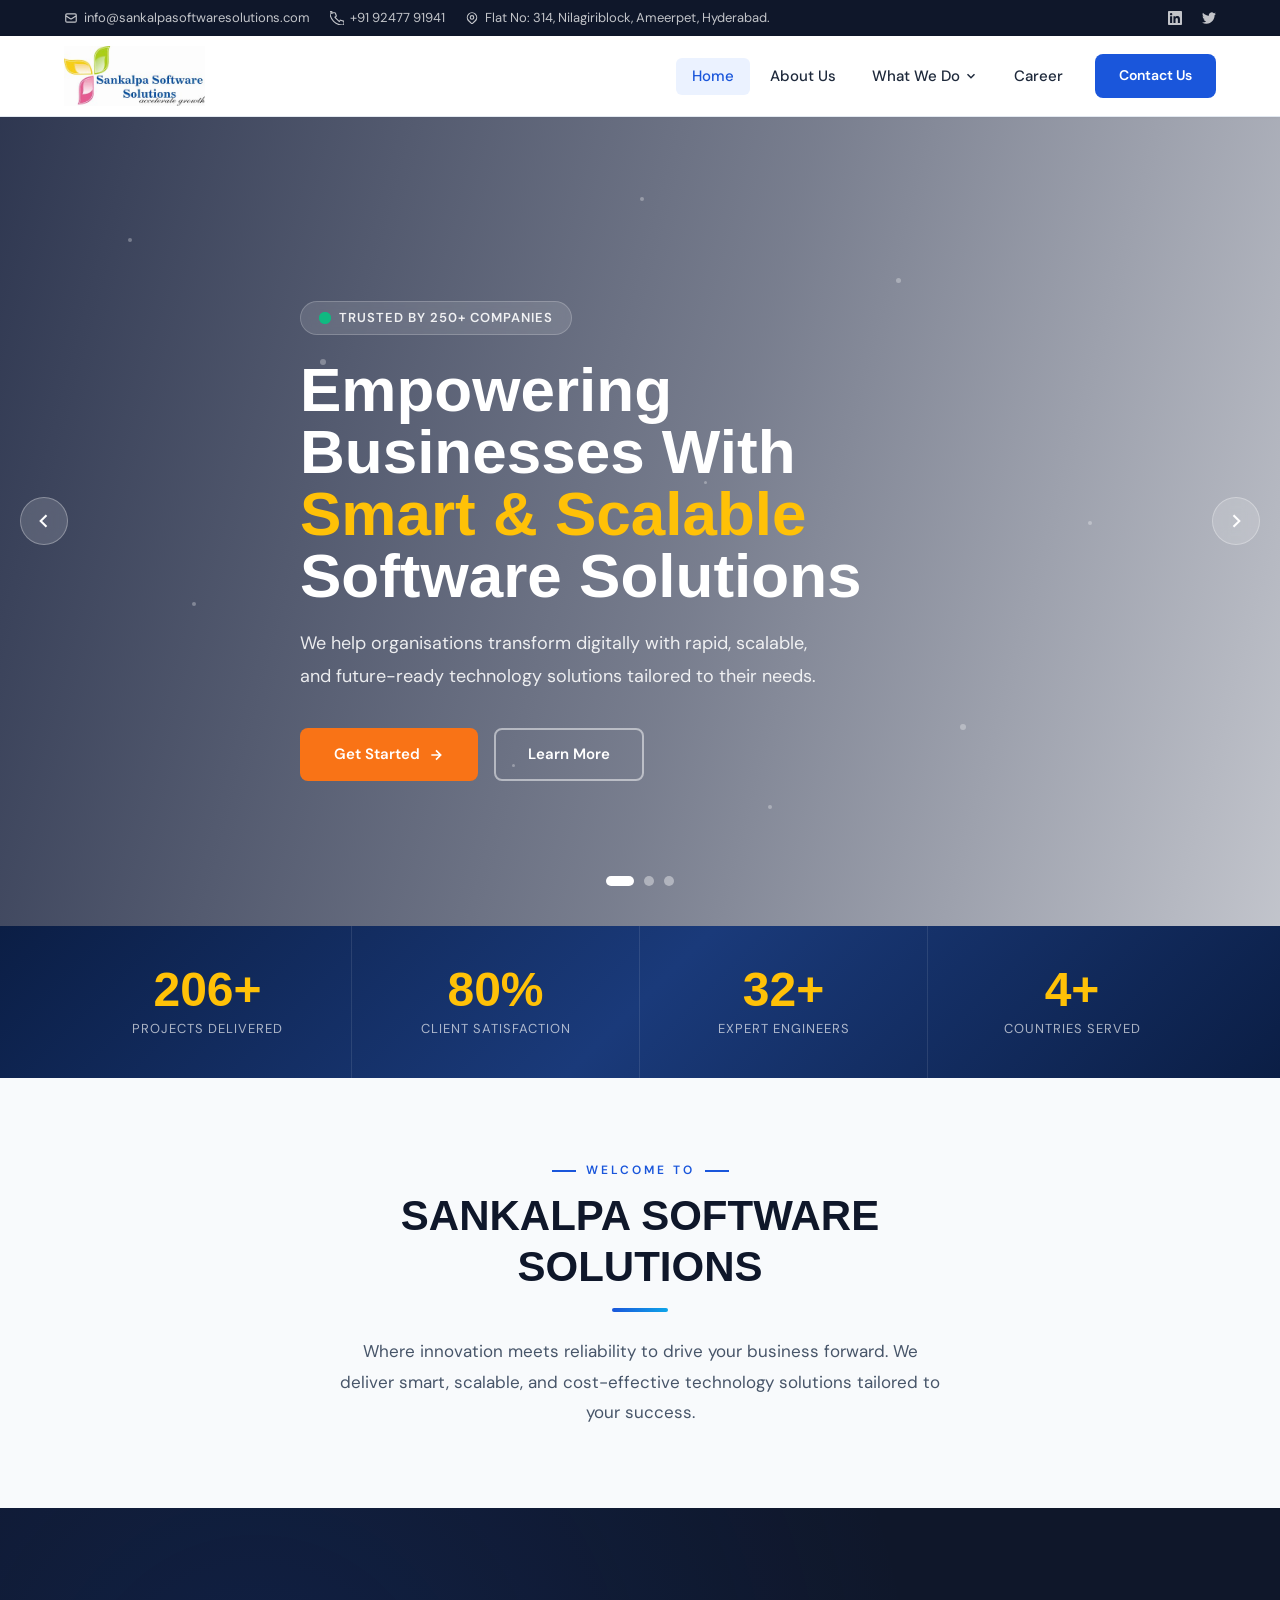
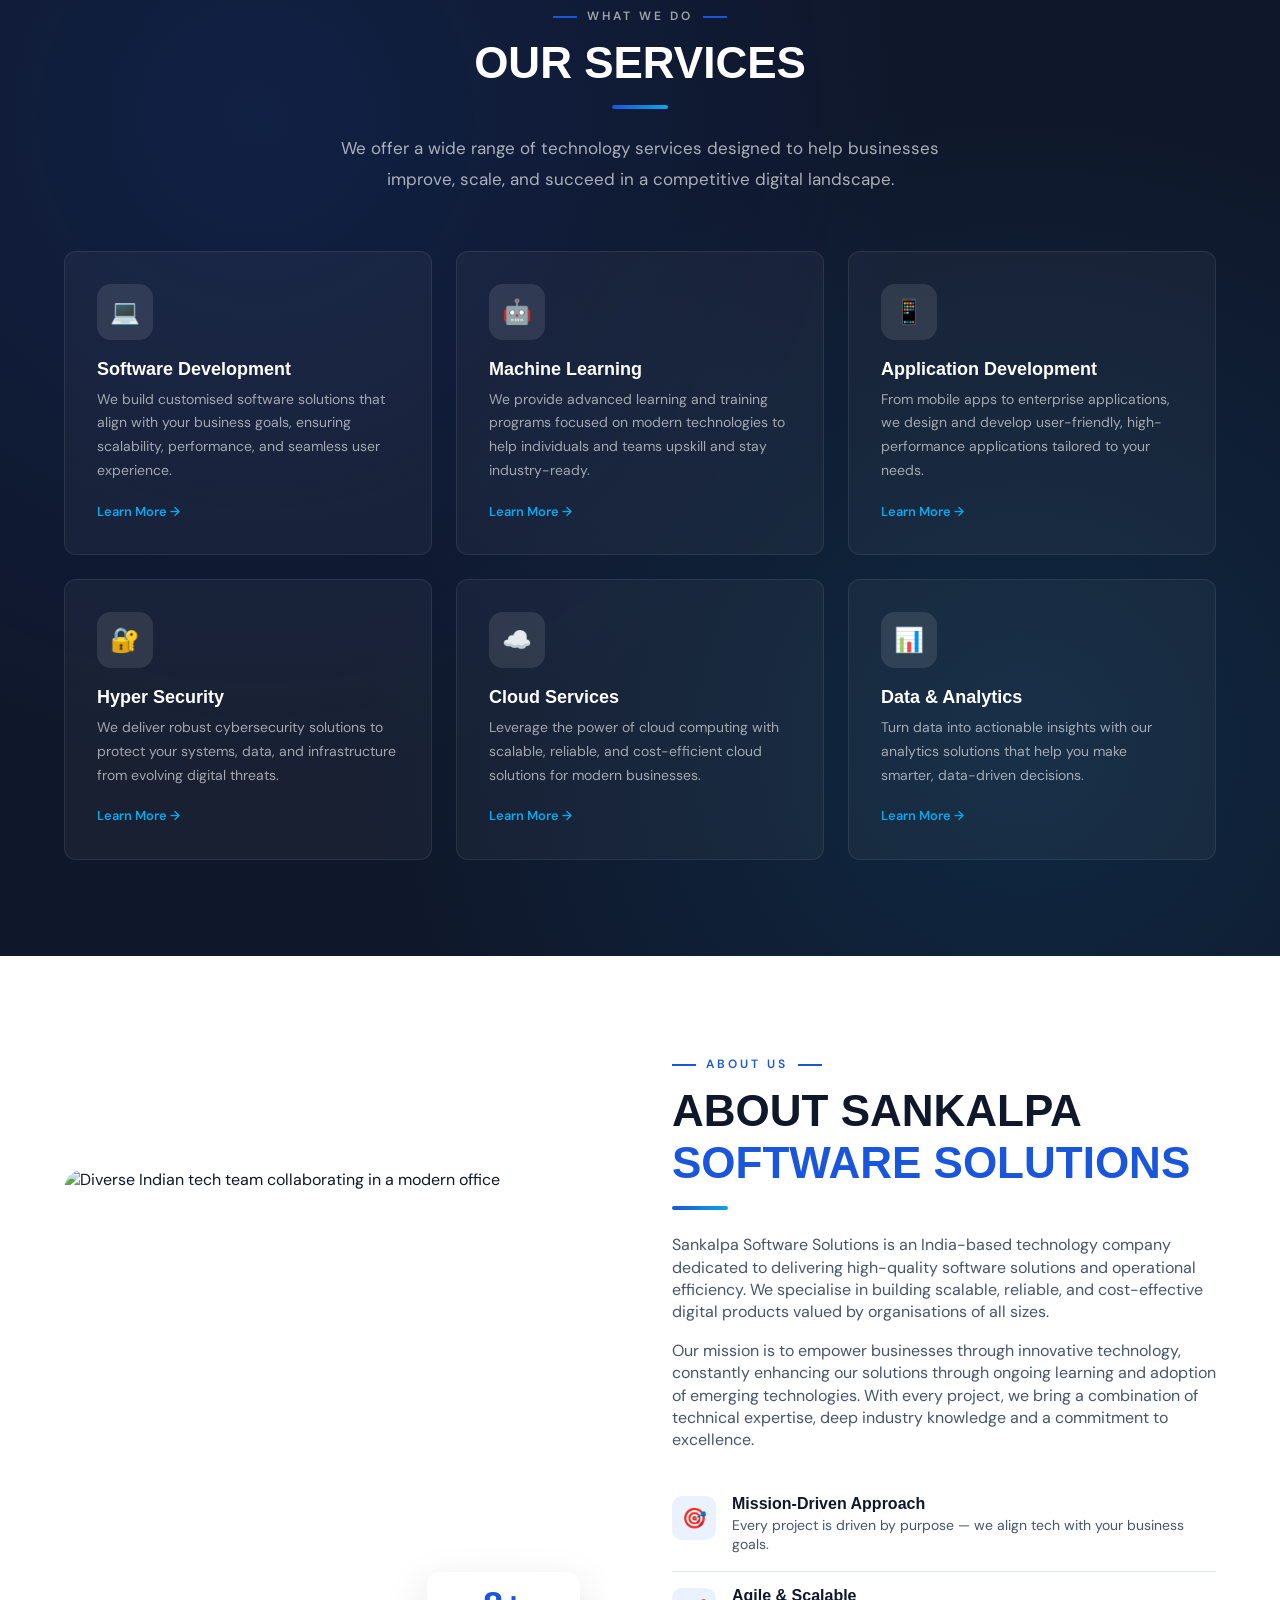
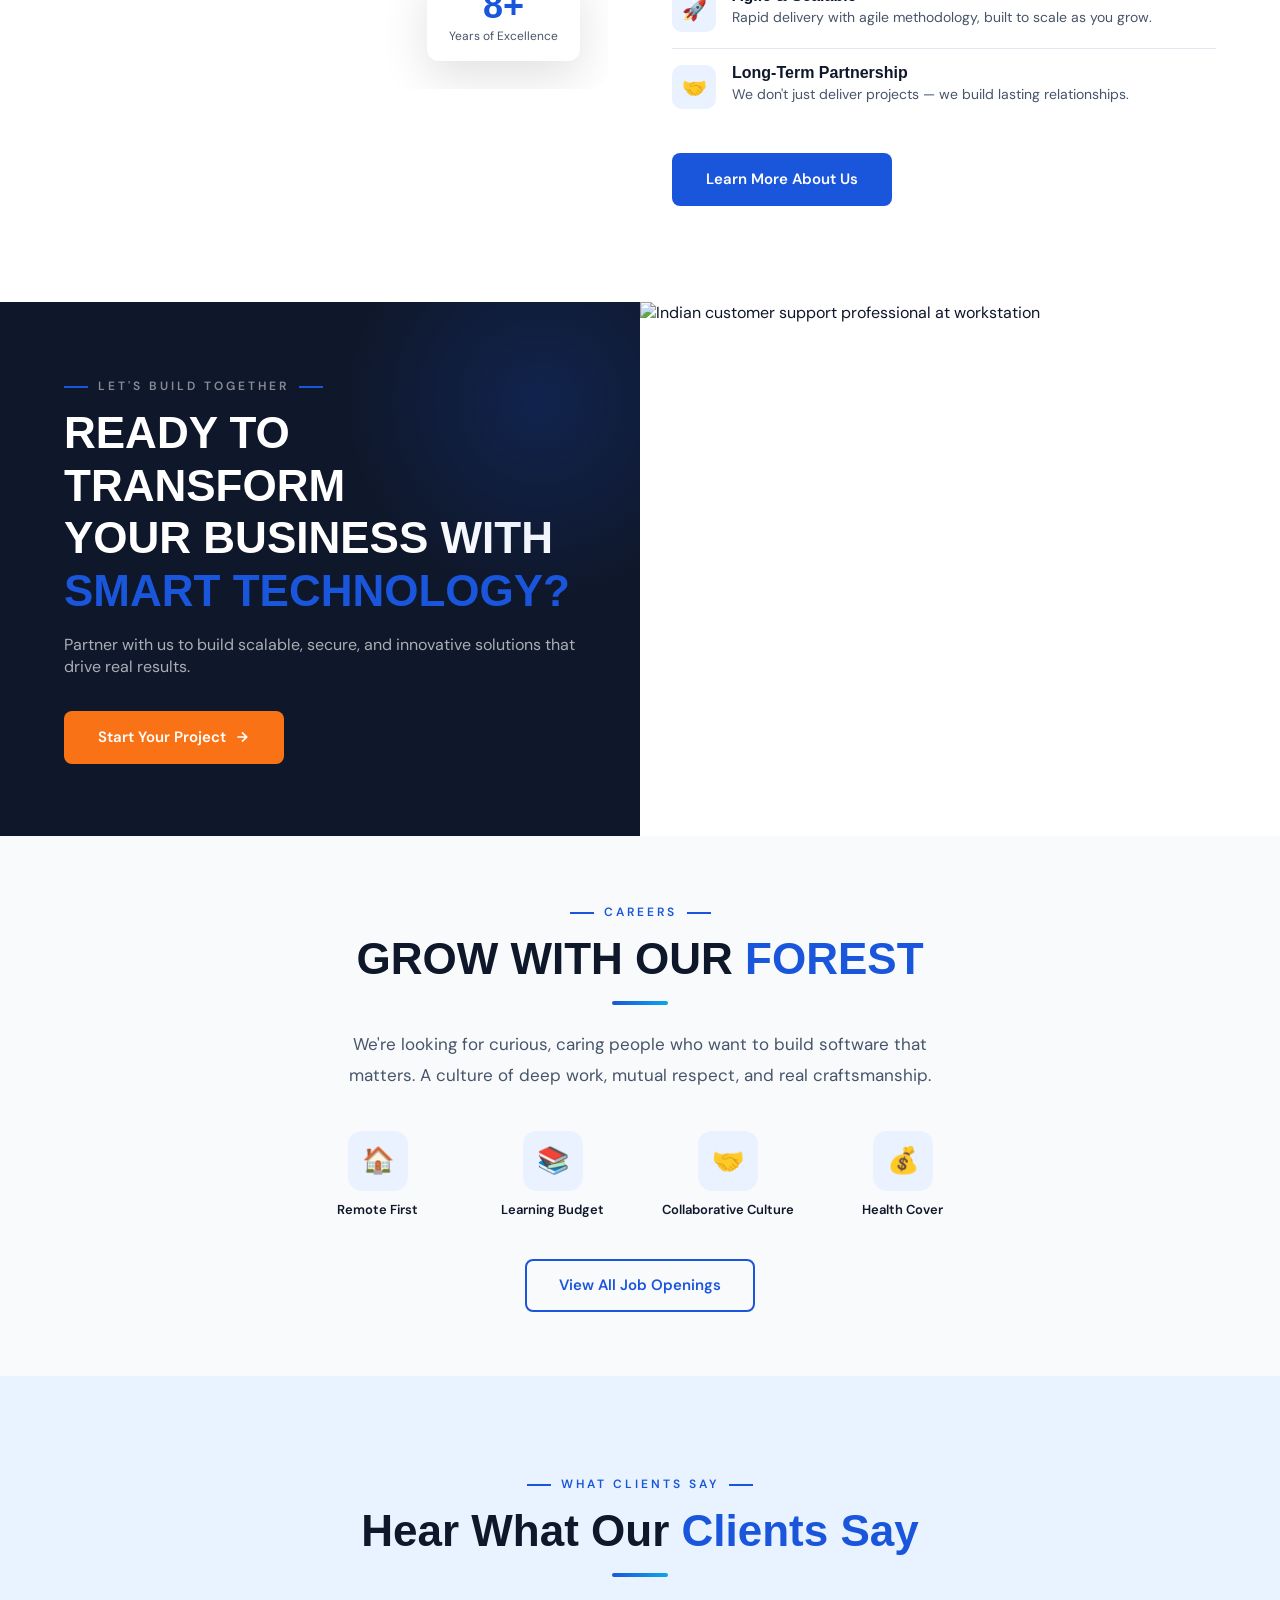
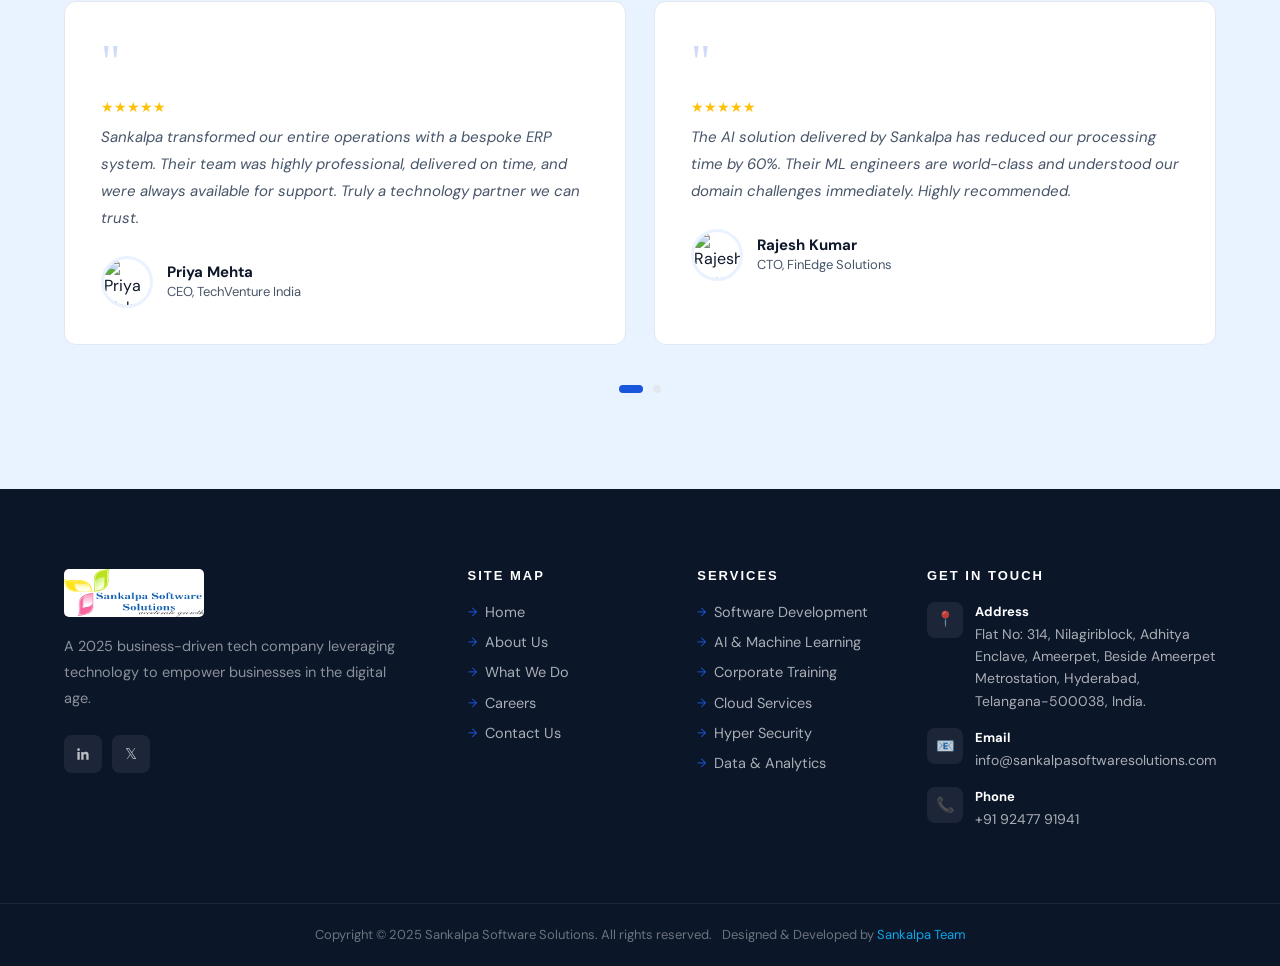
==== commit fd746572: "some small text changes likes address some small text changes likes address" ====
--- a/index.html
+++ b/index.html
@@ -34,8 +34,8 @@
       <span class="topbar-item">
         <svg width="14" height="14" fill="none" stroke="currentColor" stroke-width="2" viewBox="0 0 24 24" aria-hidden="true">
           <path d="M17.657 16.657L13.414 20.9a1.998 1.998 0 01-2.827 0l-4.244-4.243a8 8 0 1111.314 0z"/><circle cx="12" cy="11" r="3"/></svg>
-        Flat No: 304, Nilagiriblock, Ameerpet, Hyderabad.
-        <!--  Flat No: 304, Nilagiriblock, Ameerpet, Beside Ameerpet Metrostation, Hyderabad, Telangana-500038. -->
+        Flat No: 314, Nilagiriblock, Ameerpet, Hyderabad.
+        <!--  Flat No: 314, Nilagiriblock, Ameerpet, Beside Ameerpet Metrostation, Hyderabad, Telangana-500038. -->
       </span>
     </div>
     <div class="topbar-right">
@@ -424,7 +424,7 @@
 <!-- ─── TESTIMONIALS ─── -->
 <section class="testimonials-section section" aria-labelledby="testi-heading">
   <div class="container">
-    <div class="section-header center reveal">
+     <div class="container text-center reveal">
       <p class="section-label">What Clients Say</p>
       <h2 id="testi-heading" class="section-title">Hear What Our <span>Clients Say</span></h2>
       <div class="divider center"></div>
@@ -541,7 +541,7 @@
             <div class="footer-contact-icon" aria-hidden="true">📍</div>
             <div class="footer-contact-text">
               <strong>Address</strong>
-              Flat No: 304, Nilagiriblock, Ameerpet, Beside Ameerpet Metrostation, Hyderabad, Telangana-500038, India.
+              Flat No: 314, Nilagiriblock, Adhitya Enclave, Ameerpet, Beside Ameerpet Metrostation, Hyderabad, Telangana-500038, India.
             </div>
           </div>
           <div class="footer-contact-item">
--- a/css/style.css
+++ b/css/style.css
@@ -47,7 +47,7 @@
   font-family: var(--font-body);
   color: var(--dark);
   background: var(--white);
-  line-height: 1.0;
+  line-height: 1.4;
   overflow-x: hidden;
 }
 img { max-width: 100%; height: auto; display: block; }
@@ -121,7 +121,8 @@
   text-align: center;
   margin: 0 auto;
 }
-.section-header { margin-bottom: 56px; }
+.section-header { margin-bottom: 56px;     position: relative; text-align: center;
+    z-index: 1; }
 .section-header.center { text-align: center; }
 .section-header.center .section-subtitle { margin: 0 auto; }
 .section-header.center .section-label::before { display: none; }
@@ -878,7 +879,11 @@
 .perk-label { font-size: 13px; font-weight: 600; color: var(--dark); }
 
 /* ─── TESTIMONIALS ─── */
-.testimonials-section { background: var(--bg); }
+.testimonials-section { 
+  /* background: var(--bg);  */
+  background-color: #e9f2ff !important;
+  border: 1px !important;
+}
 .testimonials-slider-wrap { overflow: hidden; }
 .testimonials-track {
   display: flex;
